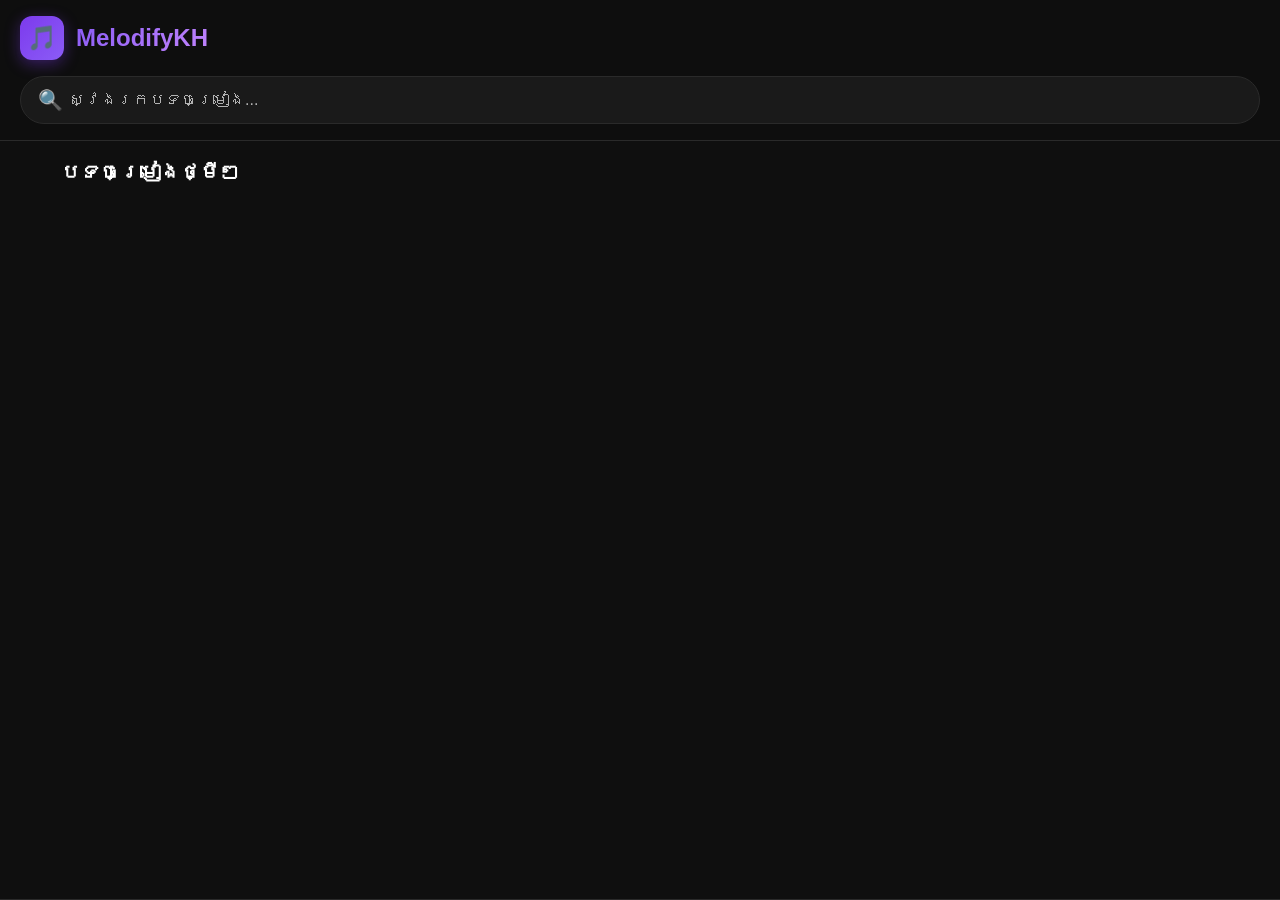
==== index.html @ 1cdd6523 "Add files via upload" ====
<!DOCTYPE html>
<html lang="km">
<head>
    <meta charset="UTF-8">
    <meta name="viewport" content="width=device-width, initial-scale=1.0">
    <title>MelodifyKH - តន្ត្រីខ្មែរ</title>
    <style>
        :root {
            --bg-primary: #0f0f0f;
            --bg-secondary: #1a1a1a;
            --bg-card: #1e1e1e;
            --bg-card-hover: #252525;
            --text-primary: #ffffff;
            --text-secondary: #b3b3b3;
            --accent: #7c3aed;
            --accent-hover: #6d28d9;
            --accent-light: #8b5cf6;
            --player-bg: #0a0a0a;
            --border: #2a2a2a;
            --shadow: 0 4px 20px rgba(0, 0, 0, 0.5);
            --blur: blur(10px);
        }

        * {
            margin: 0;
            padding: 0;
            box-sizing: border-box;
        }

        body {
            font-family: -apple-system, BlinkMacSystemFont, 'Segoe UI', Roboto, 'Helvetica Neue', Arial, sans-serif;
            background-color: var(--bg-primary);
            color: var(--text-primary);
            min-height: 100vh;
            padding-bottom: 100px;
            -webkit-tap-highlight-color: transparent;
            user-select: none;
        }

        /* Scrollbar */
        ::-webkit-scrollbar {
            width: 8px;
        }
        ::-webkit-scrollbar-track {
            background: var(--bg-primary);
        }
        ::-webkit-scrollbar-thumb {
            background: var(--border);
            border-radius: 4px;
        }

        /* Header */
        .header {
            position: sticky;
            top: 0;
            z-index: 100;
            background: rgba(15, 15, 15, 0.85);
            backdrop-filter: var(--blur);
            -webkit-backdrop-filter: var(--blur);
            padding: 16px 20px;
            border-bottom: 1px solid var(--border);
        }

        .logo-container {
            display: flex;
            align-items: center;
            gap: 12px;
            margin-bottom: 16px;
        }

        .logo-icon {
            width: 44px;
            height: 44px;
            background: linear-gradient(135deg, var(--accent), var(--accent-light));
            border-radius: 12px;
            display: flex;
            align-items: center;
            justify-content: center;
            font-size: 24px;
            box-shadow: 0 4px 15px rgba(124, 58, 237, 0.4);
            animation: logoPulse 3s ease-in-out infinite;
        }

        @keyframes logoPulse {
            0%, 100% { box-shadow: 0 4px 15px rgba(124, 58, 237, 0.4); }
            50% { box-shadow: 0 4px 25px rgba(124, 58, 237, 0.7); }
        }

        .logo-text {
            font-size: 24px;
            font-weight: 700;
            background: linear-gradient(135deg, var(--accent-light), #c084fc);
            -webkit-background-clip: text;
            -webkit-text-fill-color: transparent;
            background-clip: text;
        }

        .search-container {
            position: relative;
            width: 100%;
        }

        .search-input {
            width: 100%;
            padding: 14px 20px 14px 48px;
            background: var(--bg-secondary);
            border: 1px solid var(--border);
            border-radius: 50px;
            color: var(--text-primary);
            font-size: 16px;
            outline: none;
            transition: all 0.3s ease;
        }

        .search-input:focus {
            border-color: var(--accent);
            box-shadow: 0 0 0 3px rgba(124, 58, 237, 0.2);
        }

        .search-input::placeholder {
            color: var(--text-secondary);
        }

        .search-icon {
            position: absolute;
            left: 18px;
            top: 50%;
            transform: translateY(-50%);
            font-size: 20px;
            color: var(--text-secondary);
        }

        /* Main Content */
        .main-content {
            padding: 20px;
            max-width: 1200px;
            margin: 0 auto;
        }

        .section-title {
            font-size: 20px;
            font-weight: 600;
            margin-bottom: 16px;
            color: var(--text-primary);
        }

        /* Grid View */
        .song-grid {
            display: grid;
            grid-template-columns: repeat(2, 1fr);
            gap: 16px;
            padding-bottom: 20px;
        }

        @media (min-width: 768px) {
            .song-grid {
                grid-template-columns: repeat(3, 1fr);
                gap: 20px;
            }
        }

        @media (min-width: 1024px) {
            .song-grid {
                grid-template-columns: repeat(4, 1fr);
                gap: 24px;
            }
        }

        /* Song Card */
        .song-card {
            background: var(--bg-card);
            border-radius: 16px;
            padding: 12px;
            cursor: pointer;
            transition: all 0.3s cubic-bezier(0.4, 0, 0.2, 1);
            position: relative;
            overflow: hidden;
            border: 1px solid transparent;
        }

        .song-card:hover {
            background: var(--bg-card-hover);
            transform: translateY(-4px);
            border-color: var(--border);
            box-shadow: var(--shadow);
        }

        .song-card:active {
            transform: scale(0.97);
        }

        .card-cover-container {
            position: relative;
            width: 100%;
            padding-bottom: 100%;
            border-radius: 12px;
            overflow: hidden;
            margin-bottom: 12px;
            background: var(--bg-secondary);
        }

        .card-cover {
            position: absolute;
            top: 0;
            left: 0;
            width: 100%;
            height: 100%;
            object-fit: cover;
            transition: transform 0.4s ease;
            opacity: 0;
            transition: opacity 0.3s ease;
        }

        .card-cover.loaded {
            opacity: 1;
        }

        .card-cover-placeholder {
            position: absolute;
            top: 0;
            left: 0;
            width: 100%;
            height: 100%;
            background: linear-gradient(135deg, var(--bg-secondary), var(--bg-card));
            display: flex;
            align-items: center;
            justify-content: center;
            font-size: 48px;
            color: var(--text-secondary);
        }

        .song-card:hover .card-cover {
            transform: scale(1.05);
        }

        .play-overlay {
            position: absolute;
            bottom: 8px;
            right: 8px;
            width: 40px;
            height: 40px;
            background: var(--accent);
            border-radius: 50%;
            display: flex;
            align-items: center;
            justify-content: center;
            opacity: 0;
            transform: translateY(10px);
            transition: all 0.3s ease;
            box-shadow: 0 4px 15px rgba(124, 58, 237, 0.5);
            z-index: 2;
        }

        .song-card:hover .play-overlay {
            opacity: 1;
            transform: translateY(0);
        }

        .card-info {
            padding: 4px 0;
        }

        .card-title {
            font-size: 14px;
            font-weight: 600;
            color: var(--text-primary);
            white-space: nowrap;
            overflow: hidden;
            text-overflow: ellipsis;
            margin-bottom: 4px;
        }

        .card-artist {
            font-size: 12px;
            color: var(--text-secondary);
            white-space: nowrap;
            overflow: hidden;
            text-overflow: ellipsis;
        }

        /* Playing indicator */
        .song-card.playing {
            border-color: var(--accent) !important;
            box-shadow: 0 0 20px rgba(124, 58, 237, 0.3);
        }

        .song-card.playing .card-cover-container::after {
            content: '';
            position: absolute;
            top: 0;
            left: 0;
            right: 0;
            bottom: 0;
            background: rgba(124, 58, 237, 0.2);
            z-index: 1;
            border-radius: 12px;
        }

        .playing-indicator {
            position: absolute;
            top: 8px;
            right: 8px;
            display: flex;
            gap: 2px;
            align-items: flex-end;
            height: 16px;
            z-index: 2;
        }

        .playing-indicator .bar {
            width: 3px;
            background: var(--accent-light);
            border-radius: 2px;
            animation: soundBars 0.8s ease-in-out infinite;
        }

        .playing-indicator .bar:nth-child(1) { height: 10px; animation-delay: 0s; }
        .playing-indicator .bar:nth-child(2) { height: 16px; animation-delay: 0.2s; }
        .playing-indicator .bar:nth-child(3) { height: 8px; animation-delay: 0.4s; }
        .playing-indicator .bar:nth-child(4) { height: 14px; animation-delay: 0.6s; }

        @keyframes soundBars {
            0%, 100% { transform: scaleY(1); }
            50% { transform: scaleY(0.5); }
        }

        /* Loading */
        .loading-spinner {
            display: flex;
            justify-content: center;
            padding: 40px;
        }

        .spinner {
            width: 40px;
            height: 40px;
            border: 3px solid var(--border);
            border-top-color: var(--accent);
            border-radius: 50%;
            animation: spin 0.8s linear infinite;
        }

        @keyframes spin {
            to { transform: rotate(360deg); }
        }

        .no-results {
            text-align: center;
            padding: 60px 20px;
            color: var(--text-secondary);
            font-size: 16px;
        }

        /* Mini Player */
        .mini-player {
            position: fixed;
            bottom: 0;
            left: 0;
            right: 0;
            background: var(--player-bg);
            border-top: 1px solid var(--border);
            backdrop-filter: var(--blur);
            -webkit-backdrop-filter: var(--blur);
            padding: 12px 16px;
            z-index: 1000;
            transition: transform 0.3s ease;
        }

        .mini-player.hidden {
            transform: translateY(100%);
        }

        .mini-player-content {
            display: flex;
            align-items: center;
            gap: 12px;
            max-width: 1200px;
            margin: 0 auto;
        }

        .mini-cover {
            width: 48px;
            height: 48px;
            border-radius: 8px;
            object-fit: cover;
            flex-shrink: 0;
            background: var(--bg-secondary);
        }

        .mini-info {
            flex: 1;
            min-width: 0;
        }

        .mini-title {
            font-size: 14px;
            font-weight: 600;
            white-space: nowrap;
            overflow: hidden;
            text-overflow: ellipsis;
            color: var(--text-primary);
        }

        .mini-artist {
            font-size: 12px;
            color: var(--text-secondary);
            white-space: nowrap;
            overflow: hidden;
            text-overflow: ellipsis;
        }

        .mini-controls {
            display: flex;
            align-items: center;
            gap: 12px;
        }

        .mini-btn {
            background: none;
            border: none;
            color: var(--text-primary);
            font-size: 20px;
            cursor: pointer;
            padding: 8px;
            border-radius: 50%;
            transition: all 0.2s ease;
            display: flex;
            align-items: center;
            justify-content: center;
            width: 40px;
            height: 40px;
        }

        .mini-btn:hover {
            background: var(--bg-card);
            color: var(--accent-light);
        }

        .mini-btn.play-btn {
            background: var(--accent);
            color: white;
            width: 44px;
            height: 44px;
            font-size: 22px;
        }

        .mini-btn.play-btn:hover {
            background: var(--accent-hover);
            transform: scale(1.05);
        }

        .mini-btn.active {
            color: var(--accent-light);
        }

        .progress-container {
            position: absolute;
            top: -2px;
            left: 0;
            right: 0;
            height: 3px;
            background: var(--border);
            cursor: pointer;
        }

        .progress-bar {
            height: 100%;
            background: var(--accent-light);
            border-radius: 0 2px 2px 0;
            transition: width 0.1s linear;
            position: relative;
        }

        .progress-bar::after {
            content: '';
            position: absolute;
            right: -6px;
            top: -4px;
            width: 12px;
            height: 12px;
            background: var(--accent-light);
            border-radius: 50%;
            opacity: 0;
            transition: opacity 0.2s ease;
        }

        .progress-container:hover .progress-bar::after {
            opacity: 1;
        }

        /* Toast */
        .toast {
            position: fixed;
            top: 20px;
            left: 50%;
            transform: translateX(-50%);
            background: var(--bg-card);
            color: var(--text-primary);
            padding: 12px 24px;
            border-radius: 50px;
            z-index: 2000;
            font-size: 14px;
            border: 1px solid var(--border);
            box-shadow: var(--shadow);
            animation: slideDown 0.3s ease, fadeOut 0.3s ease 2.5s forwards;
        }

        @keyframes slideDown {
            from { transform: translateX(-50%) translateY(-100%); opacity: 0; }
            to { transform: translateX(-50%) translateY(0); opacity: 1; }
        }

        @keyframes fadeOut {
            to { opacity: 0; transform: translateX(-50%) translateY(-20px); }
        }
    </style>
</head>
<body>
    <!-- Header -->
    <header class="header">
        <div class="logo-container">
            <div class="logo-icon">🎵</div>
            <span class="logo-text">MelodifyKH</span>
        </div>
        <div class="search-container">
            <span class="search-icon">🔍</span>
            <input type="text" class="search-input" id="searchInput" placeholder="ស្វែងរកបទចម្រៀង...">
        </div>
    </header>

    <!-- Main Content -->
    <main class="main-content">
        <h2 class="section-title" id="sectionTitle">បទចម្រៀងថ្មីៗ</h2>
        <div class="song-grid" id="songGrid"></div>
        <div class="loading-spinner" id="loadingSpinner" style="display: none;">
            <div class="spinner"></div>
        </div>
        <div class="no-results" id="noResults" style="display: none;">
            រកមិនឃើញបទចម្រៀងទេ
        </div>
    </main>

    <!-- Mini Player -->
    <div class="mini-player hidden" id="miniPlayer">
        <div class="progress-container" id="progressContainer">
            <div class="progress-bar" id="progressBar" style="width: 0%;"></div>
        </div>
        <div class="mini-player-content">
            <img class="mini-cover" id="miniCover" src="" alt="Cover" onerror="this.style.display='none'">
            <div class="mini-info">
                <div class="mini-title" id="miniTitle">ជ្រើសរើសបទ</div>
                <div class="mini-artist" id="miniArtist">-</div>
            </div>
            <div class="mini-controls">
                <button class="mini-btn" id="shuffleBtn" title="Shuffle">🔀</button>
                <button class="mini-btn" id="prevBtn" title="Previous">⏮️</button>
                <button class="mini-btn play-btn" id="playPauseBtn" title="Play/Pause">▶️</button>
                <button class="mini-btn" id="nextBtn" title="Next">⏭️</button>
                <button class="mini-btn" id="repeatBtn" title="Repeat">🔁</button>
            </div>
        </div>
    </div>

    <!-- Audio Element -->
    <audio id="audioPlayer" preload="metadata"></audio>

    <script>
        // ==================== MelodifyKH App ====================
        const API_BASE = 'https://melodify-api-2mag.onrender.com';
        const SONGS_JSON_URL = 'songs.json';
        const SONGS_PER_PAGE = 20;

        // State
        let allSongs = [];
        let filteredSongs = [];
        let displayedSongs = [];
        let currentPage = 0;
        let isLoading = false;
        let hasMore = true;
        let currentSongIndex = -1;
        let isPlaying = false;
        let isShuffled = false;
        let repeatMode = 0; // 0: off, 1: repeat all, 2: repeat one
        let shuffleQueue = [];
        let searchQuery = '';

        // DOM Elements
        const songGrid = document.getElementById('songGrid');
        const loadingSpinner = document.getElementById('loadingSpinner');
        const noResults = document.getElementById('noResults');
        const searchInput = document.getElementById('searchInput');
        const sectionTitle = document.getElementById('sectionTitle');
        const audioPlayer = document.getElementById('audioPlayer');
        const miniPlayer = document.getElementById('miniPlayer');
        const miniCover = document.getElementById('miniCover');
        const miniTitle = document.getElementById('miniTitle');
        const miniArtist = document.getElementById('miniArtist');
        const playPauseBtn = document.getElementById('playPauseBtn');
        const prevBtn = document.getElementById('prevBtn');
        const nextBtn = document.getElementById('nextBtn');
        const shuffleBtn = document.getElementById('shuffleBtn');
        const repeatBtn = document.getElementById('repeatBtn');
        const progressBar = document.getElementById('progressBar');
        const progressContainer = document.getElementById('progressContainer');

        // ==================== Fetch Songs ====================
        async function fetchSongs() {
            try {
                const response = await fetch(SONGS_JSON_URL);
                if (!response.ok) throw new Error('Failed to fetch songs');
                allSongs = await response.json();
                filteredSongs = [...allSongs];
                resetPagination();
                loadMoreSongs();
            } catch (error) {
                console.error('Error fetching songs:', error);
                showToast('មិនអាចទាញទិន្នន័យបានទេ');
            }
        }

        // ==================== Pagination ====================
        function resetPagination() {
            currentPage = 0;
            displayedSongs = [];
            hasMore = true;
            songGrid.innerHTML = '';
        }

        function loadMoreSongs() {
            if (isLoading || !hasMore) return;
            isLoading = true;
            loadingSpinner.style.display = 'flex';

            setTimeout(() => {
                const start = currentPage * SONGS_PER_PAGE;
                const end = start + SONGS_PER_PAGE;
                const newSongs = filteredSongs.slice(start, end);

                if (newSongs.length === 0) {
                    hasMore = false;
                    loadingSpinner.style.display = 'none';
                    isLoading = false;
                    if (displayedSongs.length === 0) {
                        noResults.style.display = 'block';
                    }
                    return;
                }

                displayedSongs = [...displayedSongs, ...newSongs];
                renderSongs(newSongs);
                currentPage++;
                isLoading = false;
                loadingSpinner.style.display = 'none';
                noResults.style.display = 'none';

                if (newSongs.length < SONGS_PER_PAGE) {
                    hasMore = false;
                }
            }, 300);
        }

        // ==================== Render Songs ====================
        function renderSongs(songsToRender) {
            songsToRender.forEach(song => {
                const card = createSongCard(song);
                songGrid.appendChild(card);
            });
            setupLazyLoading();
        }

        function createSongCard(song) {
            const card = document.createElement('div');
            card.className = 'song-card';
            card.setAttribute('data-song-id', song.id);
            card.innerHTML = `
                <div class="card-cover-container">
                    <div class="card-cover-placeholder">🎵</div>
                    <img class="card-cover lazy" 
                         data-src="${song.cover || ''}" 
                         src="[data-uri]" 
                         alt="${song.title}"
                         onerror="this.style.display='none'; this.parentElement.querySelector('.card-cover-placeholder').style.display='flex';">
                    <div class="play-overlay">▶️</div>
                    <div class="playing-indicator" style="display: none;">
                        <div class="bar"></div>
                        <div class="bar"></div>
                        <div class="bar"></div>
                        <div class="bar"></div>
                    </div>
                </div>
                <div class="card-info">
                    <div class="card-title">${song.title || 'គ្មានចំណងជើង'}</div>
                    <div class="card-artist">${song.artist || 'មិនស្គាល់'}</div>
                </div>
            `;

            card.addEventListener('click', () => playSong(song));
            return card;
        }

        // ==================== Lazy Loading ====================
        function setupLazyLoading() {
            const lazyImages = document.querySelectorAll('.lazy');
            const observer = new IntersectionObserver((entries) => {
                entries.forEach(entry => {
                    if (entry.isIntersecting) {
                        const img = entry.target;
                        const src = img.getAttribute('data-src');
                        if (src) {
                            img.src = src;
                            img.onload = () => {
                                img.classList.add('loaded');
                                const placeholder = img.parentElement.querySelector('.card-cover-placeholder');
                                if (placeholder) placeholder.style.display = 'none';
                            };
                            img.onerror = () => {
                                const placeholder = img.parentElement.querySelector('.card-cover-placeholder');
                                if (placeholder) placeholder.style.display = 'flex';
                            };
                        }
                        img.classList.remove('lazy');
                        observer.unobserve(img);
                    }
                });
            }, { rootMargin: '100px' });

            lazyImages.forEach(img => observer.observe(img));
        }

        // ==================== Infinite Scroll ====================
        function setupInfiniteScroll() {
            const observer = new IntersectionObserver((entries) => {
                entries.forEach(entry => {
                    if (entry.isIntersecting && hasMore && !isLoading) {
                        loadMoreSongs();
                    }
                });
            }, { threshold: 0.1 });

            if (loadingSpinner) {
                observer.observe(loadingSpinner);
            }
        }

        // ==================== Play Song ====================
        function playSong(song) {
            const index = displayedSongs.findIndex(s => s.id === song.id);
            if (index !== -1) {
                currentSongIndex = index;
            } else {
                currentSongIndex = displayedSongs.length;
                displayedSongs.push(song);
            }

            loadAndPlaySong(song);
        }

        function loadAndPlaySong(song) {
            audioPlayer.src = `${API_BASE}/song/${song.file_id}`;
            audioPlayer.load();
            audioPlayer.play().then(() => {
                isPlaying = true;
                updatePlayPauseBtn();
                updateMiniPlayer(song);
                updateActiveCard();
                miniPlayer.classList.remove('hidden');
            }).catch(err => {
                console.error('Playback error:', err);
                showToast('មិនអាចចាក់បទនេះបានទេ');
            });
        }

        function updateMiniPlayer(song) {
            miniTitle.textContent = song.title || 'គ្មានចំណងជើង';
            miniArtist.textContent = song.artist || 'មិនស្គាល់';
            if (song.cover) {
                miniCover.src = song.cover;
                miniCover.style.display = 'block';
            } else {
                miniCover.style.display = 'none';
            }
        }

        function updatePlayPauseBtn() {
            playPauseBtn.textContent = isPlaying ? '⏸️' : '▶️';
        }

        function updateActiveCard() {
            document.querySelectorAll('.song-card').forEach(card => card.classList.remove('playing'));
            document.querySelectorAll('.playing-indicator').forEach(ind => ind.style.display = 'none');

            if (currentSongIndex >= 0) {
                const currentSong = displayedSongs[currentSongIndex];
                const activeCard = document.querySelector(`[data-song-id="${currentSong.id}"]`);
                if (activeCard) {
                    activeCard.classList.add('playing');
                    const indicator = activeCard.querySelector('.playing-indicator');
                    if (indicator) indicator.style.display = 'flex';
                }
            }
        }

        function togglePlayPause() {
            if (!audioPlayer.src || audioPlayer.src === window.location.href) {
                if (displayedSongs.length > 0) {
                    playSong(displayedSongs[0]);
                }
                return;
            }

            if (isPlaying) {
                audioPlayer.pause();
                isPlaying = false;
            } else {
                audioPlayer.play().then(() => {
                    isPlaying = true;
                }).catch(err => {
                    console.error('Play error:', err);
                });
            }
            updatePlayPauseBtn();
        }

        function playNext() {
            if (displayedSongs.length === 0) return;

            let nextIndex;
            if (isShuffled) {
                if (shuffleQueue.length === 0) {
                    shuffleQueue = [...Array(displayedSongs.length).keys()].filter(i => i !== currentSongIndex);
                    shuffleArray(shuffleQueue);
                }
                nextIndex = shuffleQueue.pop();
                if (nextIndex === undefined) {
                    if (repeatMode >= 1) {
                        shuffleQueue = [...Array(displayedSongs.length).keys()];
                        shuffleArray(shuffleQueue);
                        nextIndex = shuffleQueue.pop();
                    } else {
                        return;
                    }
                }
            } else {
                nextIndex = currentSongIndex + 1;
                if (nextIndex >= displayedSongs.length) {
                    if (repeatMode === 2) {
                        nextIndex = currentSongIndex;
                    } else if (repeatMode === 1) {
                        nextIndex = 0;
                    } else {
                        return;
                    }
                }
            }

            if (nextIndex !== undefined && nextIndex >= 0 && nextIndex < displayedSongs.length) {
                currentSongIndex = nextIndex;
                loadAndPlaySong(displayedSongs[currentSongIndex]);
            }
        }

        function playPrevious() {
            if (displayedSongs.length === 0) return;

            let prevIndex;
            if (isShuffled && shuffleQueue.length > 0) {
                prevIndex = shuffleQueue[shuffleQueue.length - 1];
            } else {
                prevIndex = currentSongIndex - 1;
                if (prevIndex < 0) {
                    if (repeatMode >= 1) {
                        prevIndex = displayedSongs.length - 1;
                    } else {
                        prevIndex = 0;
                    }
                }
            }

            if (prevIndex >= 0 && prevIndex < displayedSongs.length) {
                currentSongIndex = prevIndex;
                loadAndPlaySong(displayedSongs[currentSongIndex]);
            }
        }

        function toggleShuffle() {
            isShuffled = !isShuffled;
            shuffleBtn.classList.toggle('active', isShuffled);
            if (isShuffled) {
                shuffleQueue = [...Array(displayedSongs.length).keys()].filter(i => i !== currentSongIndex);
                shuffleArray(shuffleQueue);
                showToast('🔀 Shuffle ON');
            } else {
                shuffleQueue = [];
                showToast('🔀 Shuffle OFF');
            }
        }

        function toggleRepeat() {
            repeatMode = (repeatMode + 1) % 3;
            repeatBtn.classList.remove('active');
            switch (repeatMode) {
                case 0:
                    repeatBtn.textContent = '🔁';
                    showToast('🔁 Repeat OFF');
                    break;
                case 1:
                    repeatBtn.textContent = '🔁';
                    repeatBtn.classList.add('active');
                    showToast('🔁 Repeat All');
                    break;
                case 2:
                    repeatBtn.textContent = '🔂';
                    repeatBtn.classList.add('active');
                    showToast('🔂 Repeat One');
                    break;
            }
        }

        function shuffleArray(array) {
            for (let i = array.length - 1; i > 0; i--) {
                const j = Math.floor(Math.random() * (i + 1));
                [array[i], array[j]] = [array[j], array[i]];
            }
        }

        // ==================== Search ====================
        searchInput.addEventListener('input', function(e) {
            searchQuery = e.target.value.toLowerCase().trim();

            if (searchQuery === '') {
                filteredSongs = [...allSongs];
                sectionTitle.textContent = 'បទចម្រៀងថ្មីៗ';
            } else {
                filteredSongs = allSongs.filter(song =>
                    (song.title && song.title.toLowerCase().includes(searchQuery)) ||
                    (song.artist && song.artist.toLowerCase().includes(searchQuery))
                );
                sectionTitle.textContent = `លទ្ធផលស្វែងរក: "${searchQuery}"`;
            }

            resetPagination();
            loadMoreSongs();
        });

        // ==================== Progress Bar ====================
        audioPlayer.addEventListener('timeupdate', () => {
            if (audioPlayer.duration) {
                const progress = (audioPlayer.currentTime / audioPlayer.duration) * 100;
                progressBar.style.width = progress + '%';
            }
        });

        progressContainer.addEventListener('click', (e) => {
            if (!audioPlayer.duration) return;
            const rect = progressContainer.getBoundingClientRect();
            const percent = (e.clientX - rect.left) / rect.width;
            audioPlayer.currentTime = percent * audioPlayer.duration;
        });

        audioPlayer.addEventListener('ended', () => {
            if (repeatMode === 2) {
                audioPlayer.currentTime = 0;
                audioPlayer.play();
            } else {
                playNext();
            }
        });

        audioPlayer.addEventListener('play', () => {
            isPlaying = true;
            updatePlayPauseBtn();
            updateActiveCard();
        });

        audioPlayer.addEventListener('pause', () => {
            isPlaying = false;
            updatePlayPauseBtn();
        });

        // ==================== Button Events ====================
        playPauseBtn.addEventListener('click', togglePlayPause);
        nextBtn.addEventListener('click', playNext);
        prevBtn.addEventListener('click', playPrevious);
        shuffleBtn.addEventListener('click', toggleShuffle);
        repeatBtn.addEventListener('click', toggleRepeat);

        // ==================== Toast ====================
        function showToast(message) {
            const existingToast = document.querySelector('.toast');
            if (existingToast) existingToast.remove();

            const toast = document.createElement('div');
            toast.className = 'toast';
            toast.textContent = message;
            document.body.appendChild(toast);
            setTimeout(() => toast.remove(), 3000);
        }

        // ==================== Keyboard Controls ====================
        document.addEventListener('keydown', (e) => {
            if (e.target.tagName === 'INPUT') return;
            switch (e.code) {
                case 'Space':
                    e.preventDefault();
                    togglePlayPause();
                    break;
                case 'ArrowRight':
                    e.preventDefault();
                    playNext();
                    break;
                case 'ArrowLeft':
                    e.preventDefault();
                    playPrevious();
                    break;
            }
        });

        // ==================== Init ====================
        function init() {
            fetchSongs();
            setupInfiniteScroll();
        }

        init();
        console.log('🎵 MelodifyKH Ready!');
    </script>
</body>
</html>
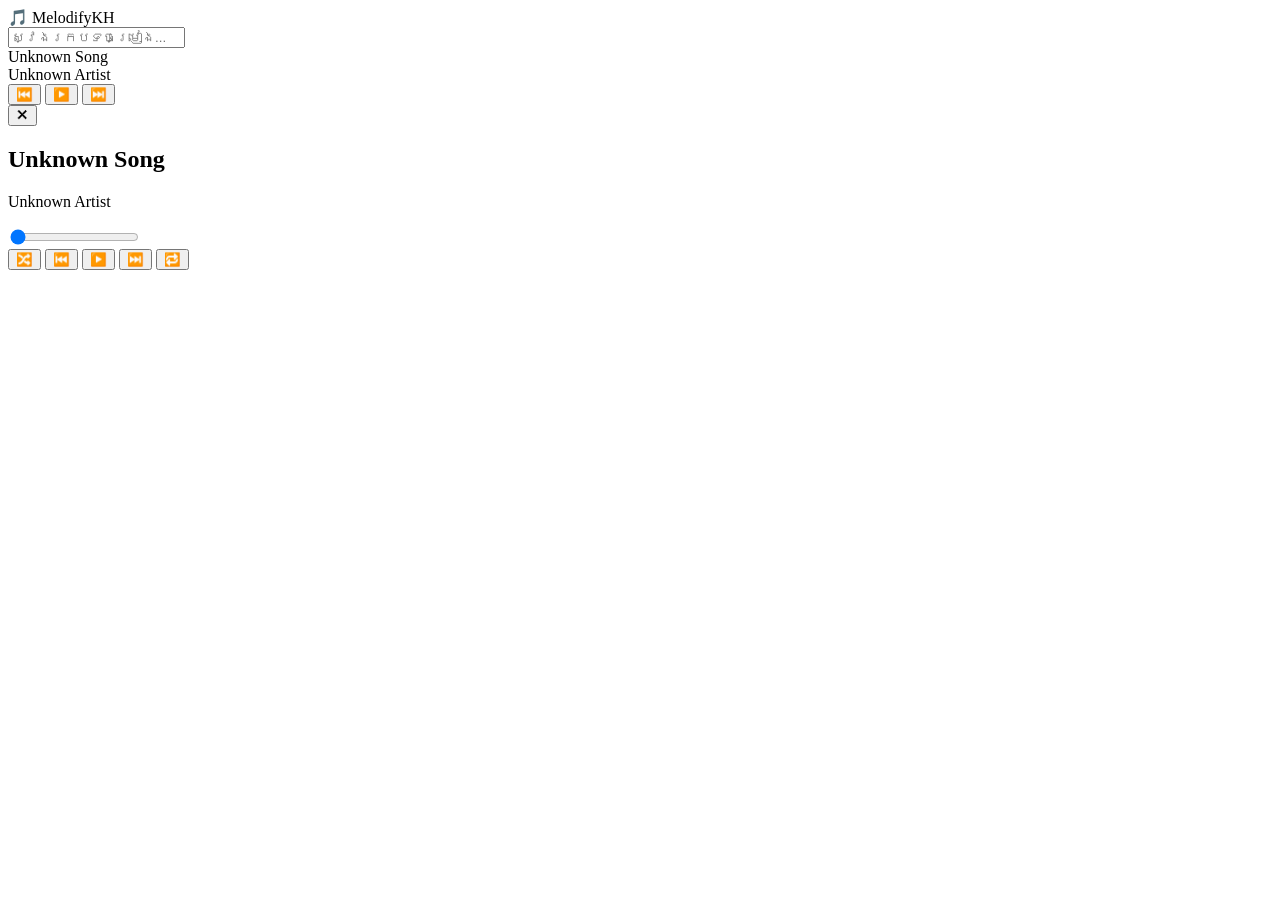
==== commit 398b6910: "Create index.html" ====
--- a/index.html
+++ b/index.html
@@ -1,1028 +1,112 @@
 <!DOCTYPE html>
 <html lang="km">
 <head>
-    <meta charset="UTF-8">
-    <meta name="viewport" content="width=device-width, initial-scale=1.0">
-    <title>MelodifyKH - តន្ត្រីខ្មែរ</title>
-    <style>
-        :root {
-            --bg-primary: #0f0f0f;
-            --bg-secondary: #1a1a1a;
-            --bg-card: #1e1e1e;
-            --bg-card-hover: #252525;
-            --text-primary: #ffffff;
-            --text-secondary: #b3b3b3;
-            --accent: #7c3aed;
-            --accent-hover: #6d28d9;
-            --accent-light: #8b5cf6;
-            --player-bg: #0a0a0a;
-            --border: #2a2a2a;
-            --shadow: 0 4px 20px rgba(0, 0, 0, 0.5);
-            --blur: blur(10px);
-        }
+  <meta charset="UTF-8">
+  <meta name="viewport" content="width=device-width, initial-scale=1.0">
+  <title>MelodifyKH</title>
 
-        * {
-            margin: 0;
-            padding: 0;
-            box-sizing: border-box;
-        }
-
-        body {
-            font-family: -apple-system, BlinkMacSystemFont, 'Segoe UI', Roboto, 'Helvetica Neue', Arial, sans-serif;
-            background-color: var(--bg-primary);
-            color: var(--text-primary);
-            min-height: 100vh;
-            padding-bottom: 100px;
-            -webkit-tap-highlight-color: transparent;
-            user-select: none;
-        }
-
-        /* Scrollbar */
-        ::-webkit-scrollbar {
-            width: 8px;
-        }
-        ::-webkit-scrollbar-track {
-            background: var(--bg-primary);
-        }
-        ::-webkit-scrollbar-thumb {
-            background: var(--border);
-            border-radius: 4px;
-        }
-
-        /* Header */
-        .header {
-            position: sticky;
-            top: 0;
-            z-index: 100;
-            background: rgba(15, 15, 15, 0.85);
-            backdrop-filter: var(--blur);
-            -webkit-backdrop-filter: var(--blur);
-            padding: 16px 20px;
-            border-bottom: 1px solid var(--border);
-        }
-
-        .logo-container {
-            display: flex;
-            align-items: center;
-            gap: 12px;
-            margin-bottom: 16px;
-        }
-
-        .logo-icon {
-            width: 44px;
-            height: 44px;
-            background: linear-gradient(135deg, var(--accent), var(--accent-light));
-            border-radius: 12px;
-            display: flex;
-            align-items: center;
-            justify-content: center;
-            font-size: 24px;
-            box-shadow: 0 4px 15px rgba(124, 58, 237, 0.4);
-            animation: logoPulse 3s ease-in-out infinite;
-        }
-
-        @keyframes logoPulse {
-            0%, 100% { box-shadow: 0 4px 15px rgba(124, 58, 237, 0.4); }
-            50% { box-shadow: 0 4px 25px rgba(124, 58, 237, 0.7); }
-        }
-
-        .logo-text {
-            font-size: 24px;
-            font-weight: 700;
-            background: linear-gradient(135deg, var(--accent-light), #c084fc);
-            -webkit-background-clip: text;
-            -webkit-text-fill-color: transparent;
-            background-clip: text;
-        }
-
-        .search-container {
-            position: relative;
-            width: 100%;
-        }
-
-        .search-input {
-            width: 100%;
-            padding: 14px 20px 14px 48px;
-            background: var(--bg-secondary);
-            border: 1px solid var(--border);
-            border-radius: 50px;
-            color: var(--text-primary);
-            font-size: 16px;
-            outline: none;
-            transition: all 0.3s ease;
-        }
-
-        .search-input:focus {
-            border-color: var(--accent);
-            box-shadow: 0 0 0 3px rgba(124, 58, 237, 0.2);
-        }
-
-        .search-input::placeholder {
-            color: var(--text-secondary);
-        }
-
-        .search-icon {
-            position: absolute;
-            left: 18px;
-            top: 50%;
-            transform: translateY(-50%);
-            font-size: 20px;
-            color: var(--text-secondary);
-        }
-
-        /* Main Content */
-        .main-content {
-            padding: 20px;
-            max-width: 1200px;
-            margin: 0 auto;
-        }
-
-        .section-title {
-            font-size: 20px;
-            font-weight: 600;
-            margin-bottom: 16px;
-            color: var(--text-primary);
-        }
-
-        /* Grid View */
-        .song-grid {
-            display: grid;
-            grid-template-columns: repeat(2, 1fr);
-            gap: 16px;
-            padding-bottom: 20px;
-        }
-
-        @media (min-width: 768px) {
-            .song-grid {
-                grid-template-columns: repeat(3, 1fr);
-                gap: 20px;
-            }
-        }
-
-        @media (min-width: 1024px) {
-            .song-grid {
-                grid-template-columns: repeat(4, 1fr);
-                gap: 24px;
-            }
-        }
-
-        /* Song Card */
-        .song-card {
-            background: var(--bg-card);
-            border-radius: 16px;
-            padding: 12px;
-            cursor: pointer;
-            transition: all 0.3s cubic-bezier(0.4, 0, 0.2, 1);
-            position: relative;
-            overflow: hidden;
-            border: 1px solid transparent;
-        }
-
-        .song-card:hover {
-            background: var(--bg-card-hover);
-            transform: translateY(-4px);
-            border-color: var(--border);
-            box-shadow: var(--shadow);
-        }
-
-        .song-card:active {
-            transform: scale(0.97);
-        }
-
-        .card-cover-container {
-            position: relative;
-            width: 100%;
-            padding-bottom: 100%;
-            border-radius: 12px;
-            overflow: hidden;
-            margin-bottom: 12px;
-            background: var(--bg-secondary);
-        }
-
-        .card-cover {
-            position: absolute;
-            top: 0;
-            left: 0;
-            width: 100%;
-            height: 100%;
-            object-fit: cover;
-            transition: transform 0.4s ease;
-            opacity: 0;
-            transition: opacity 0.3s ease;
-        }
-
-        .card-cover.loaded {
-            opacity: 1;
-        }
-
-        .card-cover-placeholder {
-            position: absolute;
-            top: 0;
-            left: 0;
-            width: 100%;
-            height: 100%;
-            background: linear-gradient(135deg, var(--bg-secondary), var(--bg-card));
-            display: flex;
-            align-items: center;
-            justify-content: center;
-            font-size: 48px;
-            color: var(--text-secondary);
-        }
-
-        .song-card:hover .card-cover {
-            transform: scale(1.05);
-        }
-
-        .play-overlay {
-            position: absolute;
-            bottom: 8px;
-            right: 8px;
-            width: 40px;
-            height: 40px;
-            background: var(--accent);
-            border-radius: 50%;
-            display: flex;
-            align-items: center;
-            justify-content: center;
-            opacity: 0;
-            transform: translateY(10px);
-            transition: all 0.3s ease;
-            box-shadow: 0 4px 15px rgba(124, 58, 237, 0.5);
-            z-index: 2;
-        }
-
-        .song-card:hover .play-overlay {
-            opacity: 1;
-            transform: translateY(0);
-        }
-
-        .card-info {
-            padding: 4px 0;
-        }
-
-        .card-title {
-            font-size: 14px;
-            font-weight: 600;
-            color: var(--text-primary);
-            white-space: nowrap;
-            overflow: hidden;
-            text-overflow: ellipsis;
-            margin-bottom: 4px;
-        }
-
-        .card-artist {
-            font-size: 12px;
-            color: var(--text-secondary);
-            white-space: nowrap;
-            overflow: hidden;
-            text-overflow: ellipsis;
-        }
-
-        /* Playing indicator */
-        .song-card.playing {
-            border-color: var(--accent) !important;
-            box-shadow: 0 0 20px rgba(124, 58, 237, 0.3);
-        }
-
-        .song-card.playing .card-cover-container::after {
-            content: '';
-            position: absolute;
-            top: 0;
-            left: 0;
-            right: 0;
-            bottom: 0;
-            background: rgba(124, 58, 237, 0.2);
-            z-index: 1;
-            border-radius: 12px;
-        }
-
-        .playing-indicator {
-            position: absolute;
-            top: 8px;
-            right: 8px;
-            display: flex;
-            gap: 2px;
-            align-items: flex-end;
-            height: 16px;
-            z-index: 2;
-        }
-
-        .playing-indicator .bar {
-            width: 3px;
-            background: var(--accent-light);
-            border-radius: 2px;
-            animation: soundBars 0.8s ease-in-out infinite;
-        }
-
-        .playing-indicator .bar:nth-child(1) { height: 10px; animation-delay: 0s; }
-        .playing-indicator .bar:nth-child(2) { height: 16px; animation-delay: 0.2s; }
-        .playing-indicator .bar:nth-child(3) { height: 8px; animation-delay: 0.4s; }
-        .playing-indicator .bar:nth-child(4) { height: 14px; animation-delay: 0.6s; }
-
-        @keyframes soundBars {
-            0%, 100% { transform: scaleY(1); }
-            50% { transform: scaleY(0.5); }
-        }
-
-        /* Loading */
-        .loading-spinner {
-            display: flex;
-            justify-content: center;
-            padding: 40px;
-        }
-
-        .spinner {
-            width: 40px;
-            height: 40px;
-            border: 3px solid var(--border);
-            border-top-color: var(--accent);
-            border-radius: 50%;
-            animation: spin 0.8s linear infinite;
-        }
-
-        @keyframes spin {
-            to { transform: rotate(360deg); }
-        }
-
-        .no-results {
-            text-align: center;
-            padding: 60px 20px;
-            color: var(--text-secondary);
-            font-size: 16px;
-        }
-
-        /* Mini Player */
-        .mini-player {
-            position: fixed;
-            bottom: 0;
-            left: 0;
-            right: 0;
-            background: var(--player-bg);
-            border-top: 1px solid var(--border);
-            backdrop-filter: var(--blur);
-            -webkit-backdrop-filter: var(--blur);
-            padding: 12px 16px;
-            z-index: 1000;
-            transition: transform 0.3s ease;
-        }
-
-        .mini-player.hidden {
-            transform: translateY(100%);
-        }
-
-        .mini-player-content {
-            display: flex;
-            align-items: center;
-            gap: 12px;
-            max-width: 1200px;
-            margin: 0 auto;
-        }
-
-        .mini-cover {
-            width: 48px;
-            height: 48px;
-            border-radius: 8px;
-            object-fit: cover;
-            flex-shrink: 0;
-            background: var(--bg-secondary);
-        }
-
-        .mini-info {
-            flex: 1;
-            min-width: 0;
-        }
-
-        .mini-title {
-            font-size: 14px;
-            font-weight: 600;
-            white-space: nowrap;
-            overflow: hidden;
-            text-overflow: ellipsis;
-            color: var(--text-primary);
-        }
-
-        .mini-artist {
-            font-size: 12px;
-            color: var(--text-secondary);
-            white-space: nowrap;
-            overflow: hidden;
-            text-overflow: ellipsis;
-        }
-
-        .mini-controls {
-            display: flex;
-            align-items: center;
-            gap: 12px;
-        }
-
-        .mini-btn {
-            background: none;
-            border: none;
-            color: var(--text-primary);
-            font-size: 20px;
-            cursor: pointer;
-            padding: 8px;
-            border-radius: 50%;
-            transition: all 0.2s ease;
-            display: flex;
-            align-items: center;
-            justify-content: center;
-            width: 40px;
-            height: 40px;
-        }
-
-        .mini-btn:hover {
-            background: var(--bg-card);
-            color: var(--accent-light);
-        }
-
-        .mini-btn.play-btn {
-            background: var(--accent);
-            color: white;
-            width: 44px;
-            height: 44px;
-            font-size: 22px;
-        }
-
-        .mini-btn.play-btn:hover {
-            background: var(--accent-hover);
-            transform: scale(1.05);
-        }
-
-        .mini-btn.active {
-            color: var(--accent-light);
-        }
-
-        .progress-container {
-            position: absolute;
-            top: -2px;
-            left: 0;
-            right: 0;
-            height: 3px;
-            background: var(--border);
-            cursor: pointer;
-        }
-
-        .progress-bar {
-            height: 100%;
-            background: var(--accent-light);
-            border-radius: 0 2px 2px 0;
-            transition: width 0.1s linear;
-            position: relative;
-        }
-
-        .progress-bar::after {
-            content: '';
-            position: absolute;
-            right: -6px;
-            top: -4px;
-            width: 12px;
-            height: 12px;
-            background: var(--accent-light);
-            border-radius: 50%;
-            opacity: 0;
-            transition: opacity 0.2s ease;
-        }
-
-        .progress-container:hover .progress-bar::after {
-            opacity: 1;
-        }
-
-        /* Toast */
-        .toast {
-            position: fixed;
-            top: 20px;
-            left: 50%;
-            transform: translateX(-50%);
-            background: var(--bg-card);
-            color: var(--text-primary);
-            padding: 12px 24px;
-            border-radius: 50px;
-            z-index: 2000;
-            font-size: 14px;
-            border: 1px solid var(--border);
-            box-shadow: var(--shadow);
-            animation: slideDown 0.3s ease, fadeOut 0.3s ease 2.5s forwards;
-        }
-
-        @keyframes slideDown {
-            from { transform: translateX(-50%) translateY(-100%); opacity: 0; }
-            to { transform: translateX(-50%) translateY(0); opacity: 1; }
-        }
-
-        @keyframes fadeOut {
-            to { opacity: 0; transform: translateX(-50%) translateY(-20px); }
-        }
-    </style>
+  <link rel="stylesheet" href="style.css">
 </head>
 <body>
-    <!-- Header -->
-    <header class="header">
-        <div class="logo-container">
-            <div class="logo-icon">🎵</div>
-            <span class="logo-text">MelodifyKH</span>
-        </div>
-        <div class="search-container">
-            <span class="search-icon">🔍</span>
-            <input type="text" class="search-input" id="searchInput" placeholder="ស្វែងរកបទចម្រៀង...">
-        </div>
-    </header>
 
-    <!-- Main Content -->
-    <main class="main-content">
-        <h2 class="section-title" id="sectionTitle">បទចម្រៀងថ្មីៗ</h2>
-        <div class="song-grid" id="songGrid"></div>
-        <div class="loading-spinner" id="loadingSpinner" style="display: none;">
-            <div class="spinner"></div>
-        </div>
-        <div class="no-results" id="noResults" style="display: none;">
-            រកមិនឃើញបទចម្រៀងទេ
-        </div>
-    </main>
-
-    <!-- Mini Player -->
-    <div class="mini-player hidden" id="miniPlayer">
-        <div class="progress-container" id="progressContainer">
-            <div class="progress-bar" id="progressBar" style="width: 0%;"></div>
-        </div>
-        <div class="mini-player-content">
-            <img class="mini-cover" id="miniCover" src="" alt="Cover" onerror="this.style.display='none'">
-            <div class="mini-info">
-                <div class="mini-title" id="miniTitle">ជ្រើសរើសបទ</div>
-                <div class="mini-artist" id="miniArtist">-</div>
-            </div>
-            <div class="mini-controls">
-                <button class="mini-btn" id="shuffleBtn" title="Shuffle">🔀</button>
-                <button class="mini-btn" id="prevBtn" title="Previous">⏮️</button>
-                <button class="mini-btn play-btn" id="playPauseBtn" title="Play/Pause">▶️</button>
-                <button class="mini-btn" id="nextBtn" title="Next">⏭️</button>
-                <button class="mini-btn" id="repeatBtn" title="Repeat">🔁</button>
-            </div>
-        </div>
+  <!-- Header -->
+  <header class="header">
+    <div class="logo">
+      🎵 <span>MelodifyKH</span>
     </div>
 
-    <!-- Audio Element -->
-    <audio id="audioPlayer" preload="metadata"></audio>
+    <input
+      type="text"
+      id="searchInput"
+      placeholder="ស្វែងរកបទចម្រៀង..."
+      class="search-box"
+    >
+  </header>
 
-    <script>
-        // ==================== MelodifyKH App ====================
-        const API_BASE = 'https://melodify-api-2mag.onrender.com';
-        const SONGS_JSON_URL = 'songs.json';
-        const SONGS_PER_PAGE = 20;
+  <!-- Song Grid -->
+  <main>
+    <div id="songGrid" class="song-grid"></div>
 
-        // State
-        let allSongs = [];
-        let filteredSongs = [];
-        let displayedSongs = [];
-        let currentPage = 0;
-        let isLoading = false;
-        let hasMore = true;
-        let currentSongIndex = -1;
-        let isPlaying = false;
-        let isShuffled = false;
-        let repeatMode = 0; // 0: off, 1: repeat all, 2: repeat one
-        let shuffleQueue = [];
-        let searchQuery = '';
+    <!-- Pagination -->
+    <div id="pagination" class="pagination"></div>
+  </main>
 
-        // DOM Elements
-        const songGrid = document.getElementById('songGrid');
-        const loadingSpinner = document.getElementById('loadingSpinner');
-        const noResults = document.getElementById('noResults');
-        const searchInput = document.getElementById('searchInput');
-        const sectionTitle = document.getElementById('sectionTitle');
-        const audioPlayer = document.getElementById('audioPlayer');
-        const miniPlayer = document.getElementById('miniPlayer');
-        const miniCover = document.getElementById('miniCover');
-        const miniTitle = document.getElementById('miniTitle');
-        const miniArtist = document.getElementById('miniArtist');
-        const playPauseBtn = document.getElementById('playPauseBtn');
-        const prevBtn = document.getElementById('prevBtn');
-        const nextBtn = document.getElementById('nextBtn');
-        const shuffleBtn = document.getElementById('shuffleBtn');
-        const repeatBtn = document.getElementById('repeatBtn');
-        const progressBar = document.getElementById('progressBar');
-        const progressContainer = document.getElementById('progressContainer');
+  <!-- Mini Player -->
+  <div id="miniPlayer" class="mini-player hidden">
 
-        // ==================== Fetch Songs ====================
-        async function fetchSongs() {
-            try {
-                const response = await fetch(SONGS_JSON_URL);
-                if (!response.ok) throw new Error('Failed to fetch songs');
-                allSongs = await response.json();
-                filteredSongs = [...allSongs];
-                resetPagination();
-                loadMoreSongs();
-            } catch (error) {
-                console.error('Error fetching songs:', error);
-                showToast('មិនអាចទាញទិន្នន័យបានទេ');
-            }
-        }
+    <div class="player-info">
+      <div id="playerCover" class="player-cover"></div>
 
-        // ==================== Pagination ====================
-        function resetPagination() {
-            currentPage = 0;
-            displayedSongs = [];
-            hasMore = true;
-            songGrid.innerHTML = '';
-        }
+      <div class="player-text">
+        <div id="playerTitle">Unknown Song</div>
+        <div id="playerArtist">Unknown Artist</div>
+      </div>
+    </div>
 
-        function loadMoreSongs() {
-            if (isLoading || !hasMore) return;
-            isLoading = true;
-            loadingSpinner.style.display = 'flex';
+    <div class="player-controls">
+      <button onclick="prevSong()">⏮️</button>
+      <button id="playBtn" onclick="togglePlay()">▶️</button>
+      <button onclick="nextSong()">⏭️</button>
+    </div>
 
-            setTimeout(() => {
-                const start = currentPage * SONGS_PER_PAGE;
-                const end = start + SONGS_PER_PAGE;
-                const newSongs = filteredSongs.slice(start, end);
+  </div>
 
-                if (newSongs.length === 0) {
-                    hasMore = false;
-                    loadingSpinner.style.display = 'none';
-                    isLoading = false;
-                    if (displayedSongs.length === 0) {
-                        noResults.style.display = 'block';
-                    }
-                    return;
-                }
+  <!-- Full Player Modal -->
+  <div id="playerModal" class="modal hidden">
 
-                displayedSongs = [...displayedSongs, ...newSongs];
-                renderSongs(newSongs);
-                currentPage++;
-                isLoading = false;
-                loadingSpinner.style.display = 'none';
-                noResults.style.display = 'none';
+    <div class="modal-content">
 
-                if (newSongs.length < SONGS_PER_PAGE) {
-                    hasMore = false;
-                }
-            }, 300);
-        }
+      <button class="close-btn" onclick="closePlayer()">
+        ✕
+      </button>
 
-        // ==================== Render Songs ====================
-        function renderSongs(songsToRender) {
-            songsToRender.forEach(song => {
-                const card = createSongCard(song);
-                songGrid.appendChild(card);
-            });
-            setupLazyLoading();
-        }
+      <div id="modalCover" class="modal-cover"></div>
 
-        function createSongCard(song) {
-            const card = document.createElement('div');
-            card.className = 'song-card';
-            card.setAttribute('data-song-id', song.id);
-            card.innerHTML = `
-                <div class="card-cover-container">
-                    <div class="card-cover-placeholder">🎵</div>
-                    <img class="card-cover lazy" 
-                         data-src="${song.cover || ''}" 
-                         src="[data-uri]" 
-                         alt="${song.title}"
-                         onerror="this.style.display='none'; this.parentElement.querySelector('.card-cover-placeholder').style.display='flex';">
-                    <div class="play-overlay">▶️</div>
-                    <div class="playing-indicator" style="display: none;">
-                        <div class="bar"></div>
-                        <div class="bar"></div>
-                        <div class="bar"></div>
-                        <div class="bar"></div>
-                    </div>
-                </div>
-                <div class="card-info">
-                    <div class="card-title">${song.title || 'គ្មានចំណងជើង'}</div>
-                    <div class="card-artist">${song.artist || 'មិនស្គាល់'}</div>
-                </div>
-            `;
+      <h2 id="modalTitle">
+        Unknown Song
+      </h2>
 
-            card.addEventListener('click', () => playSong(song));
-            return card;
-        }
+      <p id="modalArtist">
+        Unknown Artist
+      </p>
 
-        // ==================== Lazy Loading ====================
-        function setupLazyLoading() {
-            const lazyImages = document.querySelectorAll('.lazy');
-            const observer = new IntersectionObserver((entries) => {
-                entries.forEach(entry => {
-                    if (entry.isIntersecting) {
-                        const img = entry.target;
-                        const src = img.getAttribute('data-src');
-                        if (src) {
-                            img.src = src;
-                            img.onload = () => {
-                                img.classList.add('loaded');
-                                const placeholder = img.parentElement.querySelector('.card-cover-placeholder');
-                                if (placeholder) placeholder.style.display = 'none';
-                            };
-                            img.onerror = () => {
-                                const placeholder = img.parentElement.querySelector('.card-cover-placeholder');
-                                if (placeholder) placeholder.style.display = 'flex';
-                            };
-                        }
-                        img.classList.remove('lazy');
-                        observer.unobserve(img);
-                    }
-                });
-            }, { rootMargin: '100px' });
+      <audio id="audio"></audio>
 
-            lazyImages.forEach(img => observer.observe(img));
-        }
+      <input
+        type="range"
+        id="progressBar"
+        value="0"
+      >
 
-        // ==================== Infinite Scroll ====================
-        function setupInfiniteScroll() {
-            const observer = new IntersectionObserver((entries) => {
-                entries.forEach(entry => {
-                    if (entry.isIntersecting && hasMore && !isLoading) {
-                        loadMoreSongs();
-                    }
-                });
-            }, { threshold: 0.1 });
+      <div class="modal-controls">
 
-            if (loadingSpinner) {
-                observer.observe(loadingSpinner);
-            }
-        }
+        <button onclick="toggleShuffle()">
+          🔀
+        </button>
 
-        // ==================== Play Song ====================
-        function playSong(song) {
-            const index = displayedSongs.findIndex(s => s.id === song.id);
-            if (index !== -1) {
-                currentSongIndex = index;
-            } else {
-                currentSongIndex = displayedSongs.length;
-                displayedSongs.push(song);
-            }
+        <button onclick="prevSong()">
+          ⏮️
+        </button>
 
-            loadAndPlaySong(song);
-        }
+        <button onclick="togglePlay()">
+          ▶️
+        </button>
 
-        function loadAndPlaySong(song) {
-            audioPlayer.src = `${API_BASE}/song/${song.file_id}`;
-            audioPlayer.load();
-            audioPlayer.play().then(() => {
-                isPlaying = true;
-                updatePlayPauseBtn();
-                updateMiniPlayer(song);
-                updateActiveCard();
-                miniPlayer.classList.remove('hidden');
-            }).catch(err => {
-                console.error('Playback error:', err);
-                showToast('មិនអាចចាក់បទនេះបានទេ');
-            });
-        }
+        <button onclick="nextSong()">
+          ⏭️
+        </button>
 
-        function updateMiniPlayer(song) {
-            miniTitle.textContent = song.title || 'គ្មានចំណងជើង';
-            miniArtist.textContent = song.artist || 'មិនស្គាល់';
-            if (song.cover) {
-                miniCover.src = song.cover;
-                miniCover.style.display = 'block';
-            } else {
-                miniCover.style.display = 'none';
-            }
-        }
+        <button onclick="toggleRepeat()">
+          🔁
+        </button>
 
-        function updatePlayPauseBtn() {
-            playPauseBtn.textContent = isPlaying ? '⏸️' : '▶️';
-        }
+      </div>
 
-        function updateActiveCard() {
-            document.querySelectorAll('.song-card').forEach(card => card.classList.remove('playing'));
-            document.querySelectorAll('.playing-indicator').forEach(ind => ind.style.display = 'none');
+    </div>
 
-            if (currentSongIndex >= 0) {
-                const currentSong = displayedSongs[currentSongIndex];
-                const activeCard = document.querySelector(`[data-song-id="${currentSong.id}"]`);
-                if (activeCard) {
-                    activeCard.classList.add('playing');
-                    const indicator = activeCard.querySelector('.playing-indicator');
-                    if (indicator) indicator.style.display = 'flex';
-                }
-            }
-        }
+  </div>
 
-        function togglePlayPause() {
-            if (!audioPlayer.src || audioPlayer.src === window.location.href) {
-                if (displayedSongs.length > 0) {
-                    playSong(displayedSongs[0]);
-                }
-                return;
-            }
+  <script src="app.js"></script>
 
-            if (isPlaying) {
-                audioPlayer.pause();
-                isPlaying = false;
-            } else {
-                audioPlayer.play().then(() => {
-                    isPlaying = true;
-                }).catch(err => {
-                    console.error('Play error:', err);
-                });
-            }
-            updatePlayPauseBtn();
-        }
-
-        function playNext() {
-            if (displayedSongs.length === 0) return;
-
-            let nextIndex;
-            if (isShuffled) {
-                if (shuffleQueue.length === 0) {
-                    shuffleQueue = [...Array(displayedSongs.length).keys()].filter(i => i !== currentSongIndex);
-                    shuffleArray(shuffleQueue);
-                }
-                nextIndex = shuffleQueue.pop();
-                if (nextIndex === undefined) {
-                    if (repeatMode >= 1) {
-                        shuffleQueue = [...Array(displayedSongs.length).keys()];
-                        shuffleArray(shuffleQueue);
-                        nextIndex = shuffleQueue.pop();
-                    } else {
-                        return;
-                    }
-                }
-            } else {
-                nextIndex = currentSongIndex + 1;
-                if (nextIndex >= displayedSongs.length) {
-                    if (repeatMode === 2) {
-                        nextIndex = currentSongIndex;
-                    } else if (repeatMode === 1) {
-                        nextIndex = 0;
-                    } else {
-                        return;
-                    }
-                }
-            }
-
-            if (nextIndex !== undefined && nextIndex >= 0 && nextIndex < displayedSongs.length) {
-                currentSongIndex = nextIndex;
-                loadAndPlaySong(displayedSongs[currentSongIndex]);
-            }
-        }
-
-        function playPrevious() {
-            if (displayedSongs.length === 0) return;
-
-            let prevIndex;
-            if (isShuffled && shuffleQueue.length > 0) {
-                prevIndex = shuffleQueue[shuffleQueue.length - 1];
-            } else {
-                prevIndex = currentSongIndex - 1;
-                if (prevIndex < 0) {
-                    if (repeatMode >= 1) {
-                        prevIndex = displayedSongs.length - 1;
-                    } else {
-                        prevIndex = 0;
-                    }
-                }
-            }
-
-            if (prevIndex >= 0 && prevIndex < displayedSongs.length) {
-                currentSongIndex = prevIndex;
-                loadAndPlaySong(displayedSongs[currentSongIndex]);
-            }
-        }
-
-        function toggleShuffle() {
-            isShuffled = !isShuffled;
-            shuffleBtn.classList.toggle('active', isShuffled);
-            if (isShuffled) {
-                shuffleQueue = [...Array(displayedSongs.length).keys()].filter(i => i !== currentSongIndex);
-                shuffleArray(shuffleQueue);
-                showToast('🔀 Shuffle ON');
-            } else {
-                shuffleQueue = [];
-                showToast('🔀 Shuffle OFF');
-            }
-        }
-
-        function toggleRepeat() {
-            repeatMode = (repeatMode + 1) % 3;
-            repeatBtn.classList.remove('active');
-            switch (repeatMode) {
-                case 0:
-                    repeatBtn.textContent = '🔁';
-                    showToast('🔁 Repeat OFF');
-                    break;
-                case 1:
-                    repeatBtn.textContent = '🔁';
-                    repeatBtn.classList.add('active');
-                    showToast('🔁 Repeat All');
-                    break;
-                case 2:
-                    repeatBtn.textContent = '🔂';
-                    repeatBtn.classList.add('active');
-                    showToast('🔂 Repeat One');
-                    break;
-            }
-        }
-
-        function shuffleArray(array) {
-            for (let i = array.length - 1; i > 0; i--) {
-                const j = Math.floor(Math.random() * (i + 1));
-                [array[i], array[j]] = [array[j], array[i]];
-            }
-        }
-
-        // ==================== Search ====================
-        searchInput.addEventListener('input', function(e) {
-            searchQuery = e.target.value.toLowerCase().trim();
-
-            if (searchQuery === '') {
-                filteredSongs = [...allSongs];
-                sectionTitle.textContent = 'បទចម្រៀងថ្មីៗ';
-            } else {
-                filteredSongs = allSongs.filter(song =>
-                    (song.title && song.title.toLowerCase().includes(searchQuery)) ||
-                    (song.artist && song.artist.toLowerCase().includes(searchQuery))
-                );
-                sectionTitle.textContent = `លទ្ធផលស្វែងរក: "${searchQuery}"`;
-            }
-
-            resetPagination();
-            loadMoreSongs();
-        });
-
-        // ==================== Progress Bar ====================
-        audioPlayer.addEventListener('timeupdate', () => {
-            if (audioPlayer.duration) {
-                const progress = (audioPlayer.currentTime / audioPlayer.duration) * 100;
-                progressBar.style.width = progress + '%';
-            }
-        });
-
-        progressContainer.addEventListener('click', (e) => {
-            if (!audioPlayer.duration) return;
-            const rect = progressContainer.getBoundingClientRect();
-            const percent = (e.clientX - rect.left) / rect.width;
-            audioPlayer.currentTime = percent * audioPlayer.duration;
-        });
-
-        audioPlayer.addEventListener('ended', () => {
-            if (repeatMode === 2) {
-                audioPlayer.currentTime = 0;
-                audioPlayer.play();
-            } else {
-                playNext();
-            }
-        });
-
-        audioPlayer.addEventListener('play', () => {
-            isPlaying = true;
-            updatePlayPauseBtn();
-            updateActiveCard();
-        });
-
-        audioPlayer.addEventListener('pause', () => {
-            isPlaying = false;
-            updatePlayPauseBtn();
-        });
-
-        // ==================== Button Events ====================
-        playPauseBtn.addEventListener('click', togglePlayPause);
-        nextBtn.addEventListener('click', playNext);
-        prevBtn.addEventListener('click', playPrevious);
-        shuffleBtn.addEventListener('click', toggleShuffle);
-        repeatBtn.addEventListener('click', toggleRepeat);
-
-        // ==================== Toast ====================
-        function showToast(message) {
-            const existingToast = document.querySelector('.toast');
-            if (existingToast) existingToast.remove();
-
-            const toast = document.createElement('div');
-            toast.className = 'toast';
-            toast.textContent = message;
-            document.body.appendChild(toast);
-            setTimeout(() => toast.remove(), 3000);
-        }
-
-        // ==================== Keyboard Controls ====================
-        document.addEventListener('keydown', (e) => {
-            if (e.target.tagName === 'INPUT') return;
-            switch (e.code) {
-                case 'Space':
-                    e.preventDefault();
-                    togglePlayPause();
-                    break;
-                case 'ArrowRight':
-                    e.preventDefault();
-                    playNext();
-                    break;
-                case 'ArrowLeft':
-                    e.preventDefault();
-                    playPrevious();
-                    break;
-            }
-        });
-
-        // ==================== Init ====================
-        function init() {
-            fetchSongs();
-            setupInfiniteScroll();
-        }
-
-        init();
-        console.log('🎵 MelodifyKH Ready!');
-    </script>
 </body>
-</html>+</html>
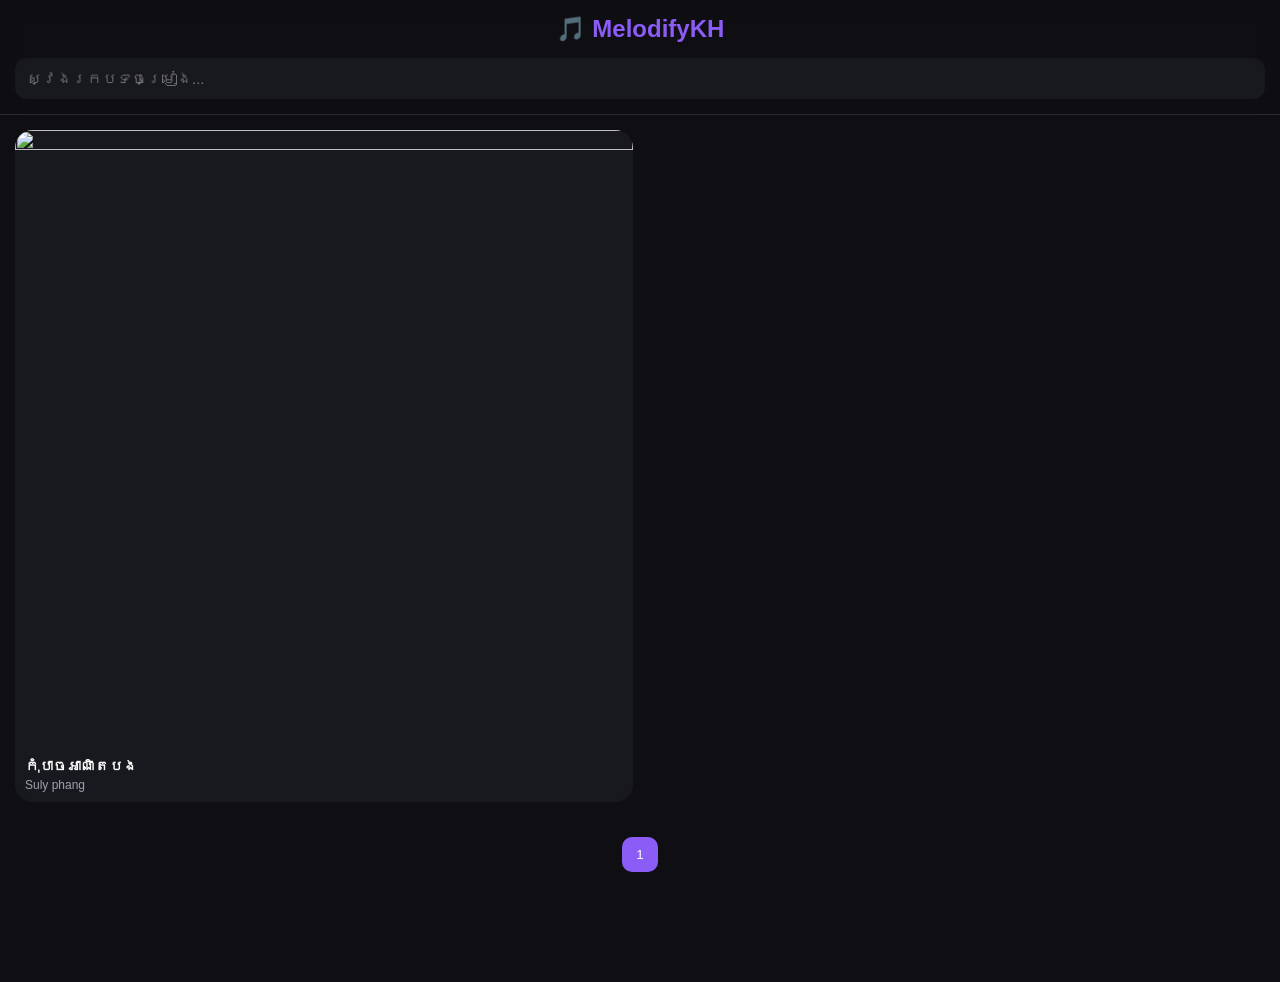
==== commit a726879a: "Update index.html" ====
--- a/index.html
+++ b/index.html
@@ -70,7 +70,7 @@
         Unknown Artist
       </p>
 
-      <audio id="audio"></audio>
+      <audio id="audio" preload="auto"></audio>
 
       <input
         type="range"
--- a/style.css
+++ b/style.css
@@ -0,0 +1,284 @@
+:root{
+  --accent:#8b5cf6;
+  --accent-hover:#7c3aed;
+  --bg:#0f0f13;
+  --card:#18181f;
+  --card-hover:#20202a;
+  --text:#ffffff;
+  --text-secondary:#a1a1aa;
+  --border:#2a2a35;
+}
+
+*{
+  margin:0;
+  padding:0;
+  box-sizing:border-box;
+}
+
+body{
+  background:var(--bg);
+  color:var(--text);
+  font-family:Arial,sans-serif;
+  padding-bottom:90px;
+}
+
+/* Header */
+
+.header{
+  position:sticky;
+  top:0;
+  z-index:100;
+  background:rgba(15,15,19,.95);
+  backdrop-filter:blur(12px);
+  padding:15px;
+  border-bottom:1px solid var(--border);
+}
+
+.logo{
+  font-size:24px;
+  font-weight:bold;
+  text-align:center;
+  margin-bottom:15px;
+}
+
+.logo span{
+  color:var(--accent);
+}
+
+.search-box{
+  width:100%;
+  padding:12px;
+  border:none;
+  outline:none;
+  border-radius:12px;
+  background:var(--card);
+  color:var(--text);
+  font-size:15px;
+}
+
+/* Song Grid */
+
+.song-grid{
+  display:grid;
+  grid-template-columns:repeat(2,1fr);
+  gap:15px;
+  padding:15px;
+}
+
+.song-card{
+  background:var(--card);
+  border-radius:18px;
+  overflow:hidden;
+  cursor:pointer;
+  transition:.25s;
+}
+
+.song-card:hover{
+  transform:translateY(-2px);
+  background:var(--card-hover);
+}
+
+.song-cover{
+  width:100%;
+  aspect-ratio:1/1;
+  object-fit:cover;
+}
+
+.default-cover{
+  width:100%;
+  aspect-ratio:1/1;
+  display:flex;
+  align-items:center;
+  justify-content:center;
+  font-size:48px;
+  background:linear-gradient(
+    135deg,
+    #8b5cf6,
+    #6d28d9
+  );
+}
+
+.song-info{
+  padding:10px;
+}
+
+.song-title{
+  font-size:14px;
+  font-weight:bold;
+  overflow:hidden;
+  white-space:nowrap;
+  text-overflow:ellipsis;
+}
+
+.song-artist{
+  font-size:12px;
+  color:var(--text-secondary);
+  margin-top:4px;
+}
+
+/* Pagination */
+
+.pagination{
+  display:flex;
+  justify-content:center;
+  gap:8px;
+  padding:20px;
+}
+
+.pagination button{
+  border:none;
+  background:var(--card);
+  color:white;
+  padding:10px 14px;
+  border-radius:10px;
+  cursor:pointer;
+}
+
+.pagination button.active{
+  background:var(--accent);
+}
+
+/* Mini Player */
+
+.mini-player{
+  position:fixed;
+  left:0;
+  right:0;
+  bottom:0;
+  background:#14141b;
+  border-top:1px solid var(--border);
+  display:flex;
+  justify-content:space-between;
+  align-items:center;
+  padding:10px;
+  z-index:999;
+}
+
+.hidden{
+  display:none;
+}
+
+.player-info{
+  display:flex;
+  align-items:center;
+  gap:10px;
+}
+
+.player-cover{
+  width:50px;
+  height:50px;
+  border-radius:12px;
+  background:linear-gradient(
+    135deg,
+    #8b5cf6,
+    #6d28d9
+  );
+}
+
+.player-text{
+  max-width:180px;
+}
+
+#playerTitle{
+  font-size:14px;
+  font-weight:bold;
+}
+
+#playerArtist{
+  font-size:12px;
+  color:var(--text-secondary);
+}
+
+.player-controls{
+  display:flex;
+  gap:6px;
+}
+
+.player-controls button{
+  border:none;
+  background:var(--accent);
+  color:white;
+  padding:10px;
+  border-radius:10px;
+  cursor:pointer;
+}
+
+/* Modal */
+
+.modal{
+  position:fixed;
+  inset:0;
+  background:#0f0f13;
+  z-index:2000;
+}
+
+.modal-content{
+  padding:20px;
+}
+
+.close-btn{
+  border:none;
+  background:none;
+  color:white;
+  font-size:24px;
+  float:right;
+}
+
+.modal-cover{
+  width:100%;
+  aspect-ratio:1/1;
+  border-radius:20px;
+  margin-top:40px;
+  margin-bottom:20px;
+  background:linear-gradient(
+    135deg,
+    #8b5cf6,
+    #6d28d9
+  );
+}
+
+#modalTitle{
+  text-align:center;
+}
+
+#modalArtist{
+  text-align:center;
+  color:var(--text-secondary);
+  margin-top:8px;
+}
+
+#progressBar{
+  width:100%;
+  margin-top:25px;
+}
+
+.modal-controls{
+  margin-top:25px;
+  display:flex;
+  justify-content:center;
+  gap:12px;
+}
+
+.modal-controls button{
+  border:none;
+  background:var(--accent);
+  color:white;
+  padding:12px;
+  border-radius:12px;
+  cursor:pointer;
+}
+
+/* Mobile */
+
+@media(max-width:480px){
+
+  .song-grid{
+    gap:12px;
+    padding:12px;
+  }
+
+  .song-title{
+    font-size:13px;
+  }
+
+}
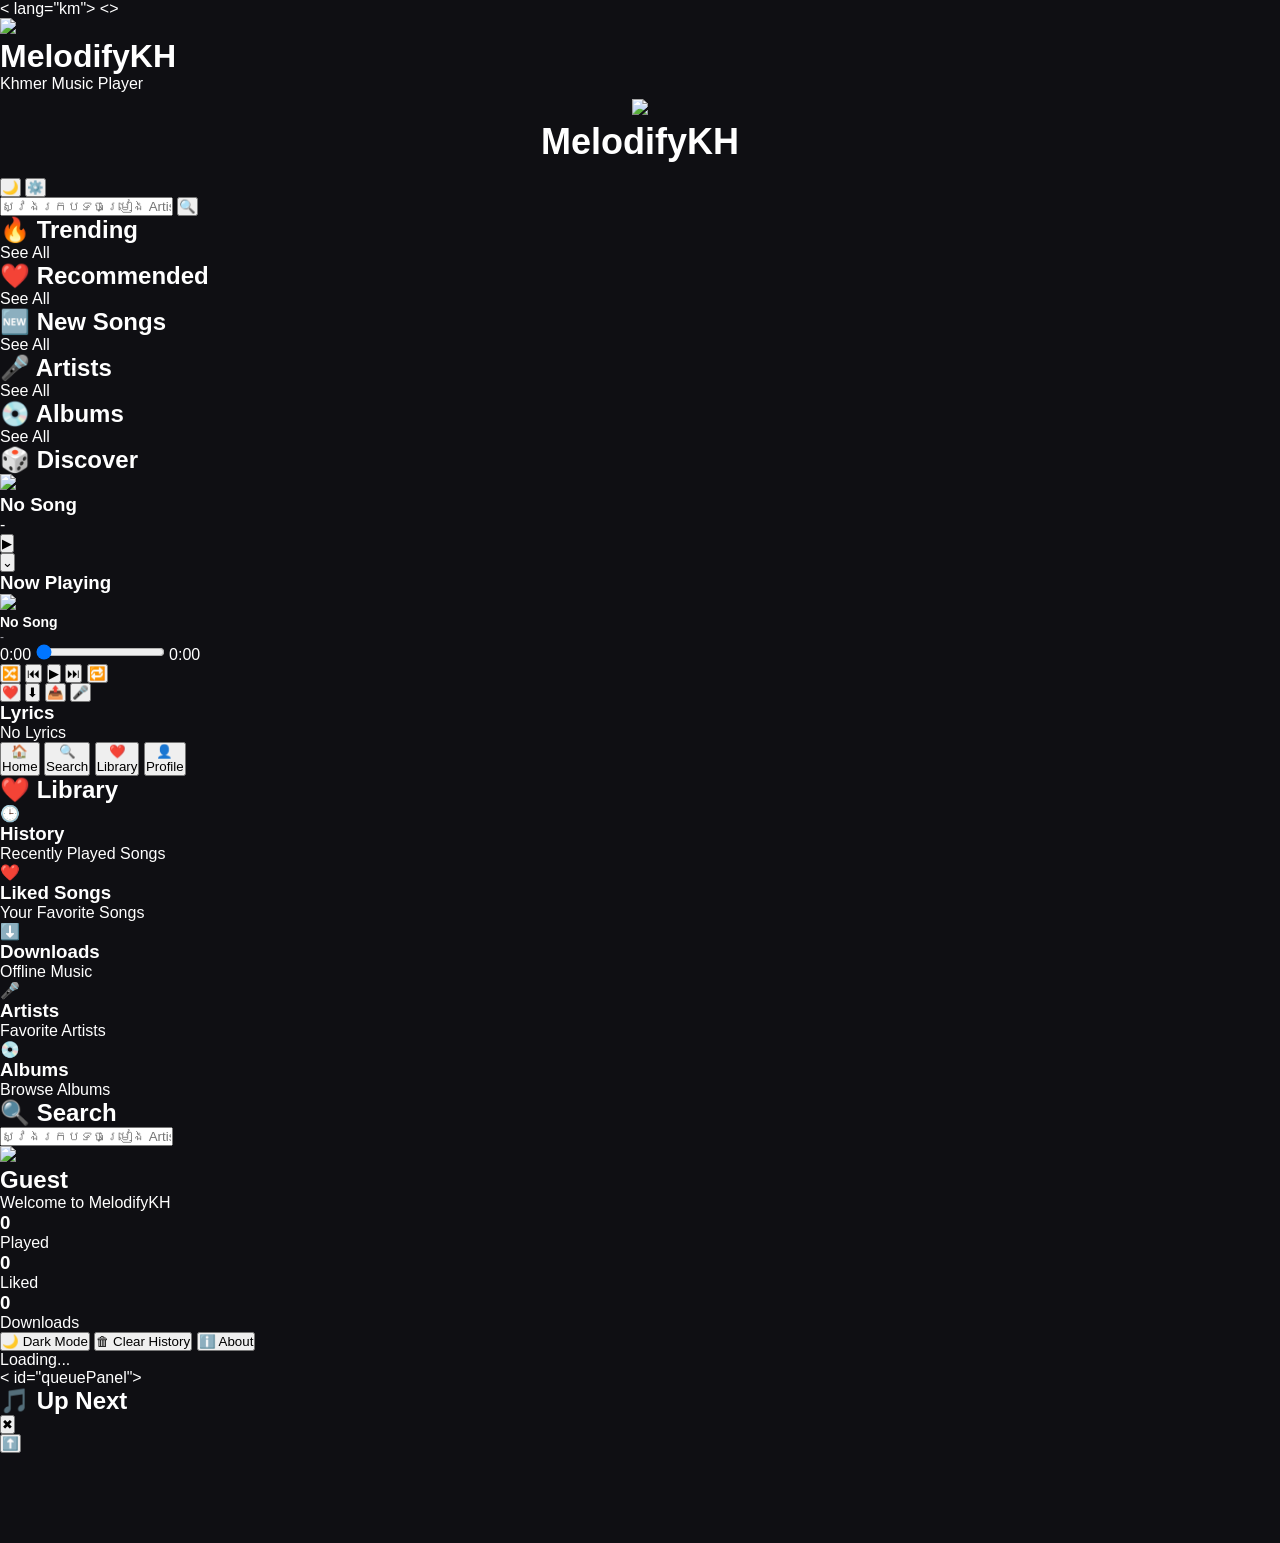
==== commit ff6d920f: "Update index.html" ====
--- a/index.html
+++ b/index.html
@@ -1,112 +1,1021 @@
 <!DOCTYPE html>
-<html lang="km">
+< lang="km">
 <head>
-  <meta charset="UTF-8">
-  <meta name="viewport" content="width=device-width, initial-scale=1.0">
-  <title>MelodifyKH</title>
-
-  <link rel="stylesheet" href="style.css">
+<meta charset="UTF-8">
+<meta name="viewport" content="width=device-width, initial-scale=1.0">
+<title>MelodifyKH</title>
+
+<link rel="preconnect" href="https://fonts.googleapis.com">
+<link href="https://fonts.googleapis.com/css2?family=Inter:wght@400;500;600;700;800&display=swap" rel="stylesheet">
+
+<link rel="stylesheet" href="style.css">
+
+<link rel="manifest" href="manifest.json">
+
+<meta name="theme-color" content="#7c3aed">
+
 </head>
-<body>
-
-  <!-- Header -->
-  <header class="header">
-    <div class="logo">
-      🎵 <span>MelodifyKH</span>
+
+<>
+
+<!-- Splash -->
+
+<div id="splash">
+
+    <div class="logoBox">
+
+        <img src="assets/logo.png">
+
+        <h1>MelodifyKH</h1>
+
+        <p>Khmer Music Player</p>
+
     </div>
 
-    <input
-      type="text"
-      id="searchInput"
-      placeholder="ស្វែងរកបទចម្រៀង..."
-      class="search-box"
-    >
-  </header>
-
-  <!-- Song Grid -->
-  <main>
-    <div id="songGrid" class="song-grid"></div>
-
-    <!-- Pagination -->
-    <div id="pagination" class="pagination"></div>
-  </main>
-
-  <!-- Mini Player -->
-  <div id="miniPlayer" class="mini-player hidden">
-
-    <div class="player-info">
-      <div id="playerCover" class="player-cover"></div>
-
-      <div class="player-text">
-        <div id="playerTitle">Unknown Song</div>
-        <div id="playerArtist">Unknown Artist</div>
-      </div>
+</div>
+
+<!-- Background Blur -->
+
+<div id="backgroundBlur"></div>
+
+<!-- Header -->
+
+<header>
+
+<div class="logo">
+
+<img src="assets/logo.png">
+
+<h2>MelodifyKH</h2>
+
+</div>
+
+<div class="headerRight">
+
+<button id="themeBtn">
+
+🌙
+
+</button>
+
+<button id="settingBtn">
+
+⚙️
+
+</button>
+
+</div>
+
+</header>
+
+<!-- Search -->
+
+<section class="searchSection">
+
+<div class="searchBox">
+
+<input
+
+type="text"
+
+id="searchInput"
+
+placeholder="ស្វែងរកបទចម្រៀង Artist Album..."
+
+>
+
+<button>
+
+🔍
+
+</button>
+
+</div>
+
+</section>
+
+<!-- Home -->
+
+<main>
+
+<!-- Trending -->
+
+<section>
+
+<div class="titleRow">
+
+<h2>
+
+🔥 Trending
+
+</h2>
+
+<a>
+
+See All
+
+</a>
+
+</div>
+
+<div
+
+id="trendingSongs"
+
+class="horizontalList"
+
+>
+
+</div>
+
+</section>
+
+<!-- Recommended -->
+
+<section>
+
+<div class="titleRow">
+
+<h2>
+
+❤️ Recommended
+
+</h2>
+
+<a>
+
+See All
+
+</a>
+
+</div>
+
+<div
+
+id="recommendedSongs"
+
+class="horizontalList"
+
+>
+
+</div>
+
+</section>
+
+<!-- New -->
+
+<section>
+
+<div class="titleRow">
+
+<h2>
+
+🆕 New Songs
+
+</h2>
+
+<a>
+
+See All
+
+</a>
+
+</div>
+
+<div
+
+id="newSongs"
+
+class="horizontalList"
+
+>
+
+</div>
+
+</section>
+
+<!-- Artists -->
+
+<section>
+
+<div class="titleRow">
+
+<h2>
+
+🎤 Artists
+
+</h2>
+
+<a>
+
+See All
+
+</a>
+
+</div>
+
+<div
+
+id="artistList"
+
+class="artistGrid"
+
+>
+
+</div>
+
+</section>
+
+<!-- Albums -->
+
+<section>
+
+<div class="titleRow">
+
+<h2>
+
+💿 Albums
+
+</h2>
+
+<a>
+
+See All
+
+</a>
+
+</div>
+
+<div
+
+id="albumList"
+
+class="albumGrid"
+
+>
+
+</div>
+
+</section>
+
+<!-- Discover -->
+
+<section>
+
+<div class="titleRow">
+
+<h2>
+
+🎲 Discover
+
+</h2>
+
+</div>
+
+<div
+
+id="discoverSongs"
+
+class="songGrid"
+
+>
+
+</div>
+
+</section>
+
+</main>
+
+<!-- Mini Player -->
+
+<div id="miniPlayer">
+
+<img
+
+id="miniCover"
+
+src="assets/default.png"
+
+>
+
+<div class="miniInfo">
+
+<h3 id="miniTitle">
+
+No Song
+
+</h3>
+
+<p id="miniArtist">
+
+-
+
+</p>
+
+</div>
+
+<div class="miniButtons">
+
+<button id="miniPlay">
+
+▶
+
+</button>
+
+</div>
+
+</div>
+
+<!-- Full Player -->
+
+<div id="playerPage">
+
+<div class="playerHeader">
+
+<button id="closePlayer">
+
+⌄
+
+</button>
+
+<h3>
+
+Now Playing
+
+</h3>
+
+<div></div>
+
+</div>
+
+<div class="coverArea">
+
+<div class="coverDisc">
+
+<img
+
+id="playerCover"
+
+src="assets/default.png"
+
+>
+
+</div>
+
+</div>
+
+<h2 id="playerTitle">
+
+No Song
+
+</h2>
+
+<p id="playerArtist">
+
+-
+
+</p>
+
+<div class="progressArea">
+
+<span id="currentTime">
+
+0:00
+
+</span>
+
+<input
+
+type="range"
+
+id="seekBar"
+
+value="0"
+
+>
+
+<span id="duration">
+
+0:00
+
+</span>
+
+</div>
+
+<div class="controlButtons">
+
+<button id="shuffleBtn">
+
+🔀
+
+</button>
+
+<button id="prevBtn">
+
+⏮
+
+</button>
+
+<button id="playBtn">
+
+▶
+
+</button>
+
+<button id="nextBtn">
+
+⏭
+
+</button>
+
+<button id="repeatBtn">
+
+🔁
+
+</button>
+
+</div>
+
+<div class="actionButtons">
+
+<button>
+
+❤️
+
+</button>
+
+<button>
+
+⬇
+
+</button>
+
+<button>
+
+📤
+
+</button>
+
+<button>
+
+🎤
+
+</button>
+
+</div>
+
+<div id="lyricsBox">
+
+<h3>
+
+Lyrics
+
+</h3>
+
+<div id="lyrics">
+
+No Lyrics
+
+</div>
+
+</div>
+
+</div>
+
+<!-- Bottom Navigation -->
+
+<nav>
+
+<button class="active">
+
+🏠
+
+<p>
+
+Home
+
+</p>
+
+</button>
+
+<button>
+
+🔍
+
+<p>
+
+Search
+
+</p>
+
+</button>
+
+<button>
+
+❤️
+
+<p>
+
+Library
+
+</p>
+
+</button>
+
+<button>
+
+👤
+
+<p>
+
+Profile
+
+</p>
+
+</button>
+
+</nav>
+
+<audio id="audio"></audio>
+
+<script src="app.js"></script>
+<!-- ===================== LIBRARY PAGE ===================== -->
+
+<section id="libraryPage" class="page">
+
+<div class="pageHeader">
+
+<h2>❤️ Library</h2>
+
+</div>
+
+<div class="libraryMenu">
+
+<div class="libraryCard" id="historyCard">
+
+<span>🕒</span>
+
+<h3>History</h3>
+
+<p>Recently Played Songs</p>
+
+</div>
+
+<div class="
+  libraryCard" id="likedCard">
+
+<span>❤️</span>
+
+<h3>Liked Songs</h3>
+
+<p>Your Favorite Songs</p>
+
+</div>
+
+<div class="libraryCard" id="downloadCard">
+
+<span>⬇️</span>
+
+<h3>Downloads</h3>
+
+<p>Offline Music</p>
+
+</div>
+
+<div class="libraryCard" id="artistCard">
+
+<span>🎤</span>
+
+<h3>Artists</h3>
+
+<p>Favorite Artists</p>
+
+</div>
+
+<div class="libraryCard" id="albumCard">
+
+<span>💿</span>
+
+<h3>Albums</h3>
+
+<p>Browse Albums</p>
+
+</div>
+
+</div>
+
+<div id="librarySongs" class="songGrid"></div>
+
+</section>
+
+<!-- ===================== SEARCH PAGE ===================== -->
+
+<section id="searchPage" class="page">
+
+<div class="pageHeader">
+
+<h2>🔍 Search</h2>
+
+</div>
+
+<div class="searchContainer">
+
+<input
+type="text"
+id="globalSearch"
+placeholder="ស្វែងរកបទចម្រៀង Artist Album..."
+autocomplete="off">
+
+</div>
+
+<div id="searchSuggestion"></div>
+
+<div id="searchResult" class="songGrid"></div>
+
+</section>
+
+<!-- ===================== PROFILE PAGE ===================== -->
+
+<section id="profilePage" class="page">
+
+<div class="profileTop">
+
+<img
+src="assets/default-avatar.png"
+id="profileAvatar">
+
+<h2>Guest</h2>
+
+<p>Welcome to MelodifyKH</p>
+
+</div>
+
+<div class="profileStats">
+
+<div>
+
+<h3 id="totalPlayed">
+
+0
+
+</h3>
+
+<p>Played</p>
+
+</div>
+
+<div>
+
+<h3 id="likedCount">
+
+0
+
+</h3>
+
+<p>Liked</p>
+
+</div>
+
+<div>
+
+<h3 id="downloadCount">
+
+0
+
+</h3>
+
+<p>Downloads</p>
+
+</div>
+
+</div>
+
+<div class="profileMenu">
+
+<button id="themeButton">
+
+🌙 Dark Mode
+
+</button>
+
+<button id="clearHistory">
+
+🗑 Clear History
+
+</button>
+
+<button id="aboutButton">
+
+ℹ️ About
+
+</button>
+
+</div>
+
+</section>
+
+<!-- ===================== TOAST ===================== -->
+
+<div id="toast"></div>
+
+<!-- ===================== LOADING ===================== -->
+
+<div id="loading">
+
+<div class="loader"></div>
+
+<p>Loading...</p>
+
+</div>
+
+<!-- ===================== QUEUE ===================== -->
+
+< id="queuePanel">
+
+<div class="queueHeader">
+
+<h2>🎵 Up Next</h2>
+
+<button id="closeQueue">
+
+✖
+
+</button>
+
+</div>
+
+<div id="queueSongs"></div>
+
+</div>
+  <!-- ================= SETTINGS ================= -->
+
+<div id="settingsModal" class="modal hidden">
+
+    <div class="modal-content">
+
+        <div class="modal-header">
+            <h2>⚙️ Settings</h2>
+            <button id="closeSettings">✕</button>
+        </div>
+
+        <div class="setting-item">
+            <span>🌙 Dark Mode</span>
+            <label class="switch">
+                <input type="checkbox" id="darkSwitch">
+                <span class="slider"></span>
+            </label>
+        </div>
+
+        <div class="setting-item">
+            <span>🔔 Notification</span>
+            <label class="switch">
+                <input type="checkbox" id="notificationSwitch">
+                <span class="slider"></span>
+            </label>
+        </div>
+
+        <div class="setting-item">
+            <span>🎵 Auto Play</span>
+            <label class="switch">
+                <input type="checkbox" id="autoplaySwitch">
+                <span class="slider"></span>
+            </label>
+        </div>
+
+        <div class="setting-item">
+            <span>📥 High Quality</span>
+            <label class="switch">
+                <input type="checkbox" id="hqSwitch">
+                <span class="slider"></span>
+            </label>
+        </div>
+
     </div>
 
-    <div class="player-controls">
-      <button onclick="prevSong()">⏮️</button>
-      <button id="playBtn" onclick="togglePlay()">▶️</button>
-      <button onclick="nextSong()">⏭️</button>
+</div>
+
+<!-- ================= SHARE MODAL ================= -->
+
+<div id="shareModal" class="modal hidden">
+
+    <div class="modal-content">
+
+        <div class="modal-header">
+
+            <h2>📤 Share Song</h2>
+
+            <button id="closeShare">
+                ✕
+            </button>
+
+        </div>
+
+        <button id="copyLinkBtn">
+            🔗 Copy Link
+        </button>
+
+        <button id="telegramBtn">
+            📨 Telegram
+        </button>
+
+        <button id="facebookBtn">
+            📘 Facebook
+        </button>
+
     </div>
 
-  </div>
-
-  <!-- Full Player Modal -->
-  <div id="playerModal" class="modal hidden">
+</div>
+
+<!-- ================= ABOUT ================= -->
+
+<div id="aboutModal" class="modal hidden">
 
     <div class="modal-content">
 
-      <button class="close-btn" onclick="closePlayer()">
-        ✕
-      </button>
-
-      <div id="modalCover" class="modal-cover"></div>
-
-      <h2 id="modalTitle">
-        Unknown Song
-      </h2>
-
-      <p id="modalArtist">
-        Unknown Artist
-      </p>
-
-      <audio id="audio" preload="auto"></audio>
-
-      <input
-        type="range"
-        id="progressBar"
-        value="0"
-      >
-
-      <div class="modal-controls">
-
-        <button onclick="toggleShuffle()">
-          🔀
-        </button>
-
-        <button onclick="prevSong()">
-          ⏮️
-        </button>
-
-        <button onclick="togglePlay()">
-          ▶️
-        </button>
-
-        <button onclick="nextSong()">
-          ⏭️
-        </button>
-
-        <button onclick="toggleRepeat()">
-          🔁
-        </button>
-
-      </div>
+        <img src="assets/logo.png" class="aboutLogo">
+
+        <h2>MelodifyKH</h2>
+
+        <p>
+            Khme
+          r Music Streaming Platform
+        </p>
+
+        <p>
+            Version 3.0
+        </p>
+
+        <p>
+            Made with ❤️ in Cambodia
+        </p>
 
     </div>
 
-  </div>
-
-  <script src="app.js"></script>
+</div>
+
+<!-- ================= SCROLL TO TOP ================= -->
+
+<button id="scrollTopBtn">
+
+⬆️
+
+</button>
+
+  <!-- ================= INSTALL APP ================= -->
+
+<div id="installPrompt" class="glass-card hidden">
+
+    <div class="install-left">
+
+        <img
+            src="assets/logo.png"
+            alt="MelodifyKH"
+            class="install-logo">
+
+        <div>
+
+            <h3>Install MelodifyKH</h3>
+
+            <p>ដំឡើងជា App លើទូរស័ព្ទ</p>
+
+        </div>
+
+    </div>
+
+    <button id="installBtn">
+        Install
+    </button>
+
+</div>
+
+<!-- ================= SLEEP TIMER ================= -->
+
+<div id="sleepModal" class="modal hidden">
+
+    <div class="modal-content">
+
+        <div class="modal-header">
+
+            <h2>😴 Sleep Timer</h2>
+
+            <button id="closeSleep">
+                ✕
+            </button>
+
+        </div>
+
+        <div class="sleep-list">
+
+            <button data-time="5">
+                5 Minutes
+            </button>
+
+            <button data-time="10">
+                10 Minutes
+            </button>
+
+            <button data-time="15">
+                15 Minutes
+            </button>
+
+            <button data-time="30">
+                30 Minutes
+            </button>
+
+            <button data-time="60">
+                1 Hour
+            </button>
+
+            <button data-time="0">
+                Cancel
+            </button>
+
+        </div>
+
+    </div>
+
+</div>
+
+<!-- ================= EQUALIZER ================= -->
+
+<div id="equalizer">
+
+    <span></span>
+
+    <span></span>
+
+    <span></span>
+
+    <span></span>
+
+    <span></span>
+
+</div>
+
+<!-- ================= OFFLINE ================= -->
+
+<div id="offlineBanner" class="hidden">
+
+📡 Offline Mode
+
+</div>
+
+<!-- ================= ONLINE ================= -->
+
+<div id="onlineBanner" class="hidden">
+
+✅ Back Online
+
+</div>
+
+<!-- ================= CONTEXT MENU ================= -->
+
+<div id="songMenu" class="hidden">
+
+    <button id="playNext">
+
+        ▶️ Play Next
+
+    </button>
+
+    <button id="addQueue">
+
+        🎵 Add to Queue
+
+    </button>
+
+    <button id="likeSong">
+
+        ❤️ Like
+
+    </button>
+
+    <button id="downloadSong">
+
+        ⬇️ Download
+
+    </button>
+
+    <button id="shareSong">
+
+        📤 Share
+
+    </button>
+
+    <button id="songInfo">
+
+        ℹ️ Song Info
+
+    </button>
+
+</div>
+
+<!-- ================= END ================= -->
+
+<audio id="audio"></audio>
+
+<script src="app.js"></script>
 
 </body>
+
 </html>
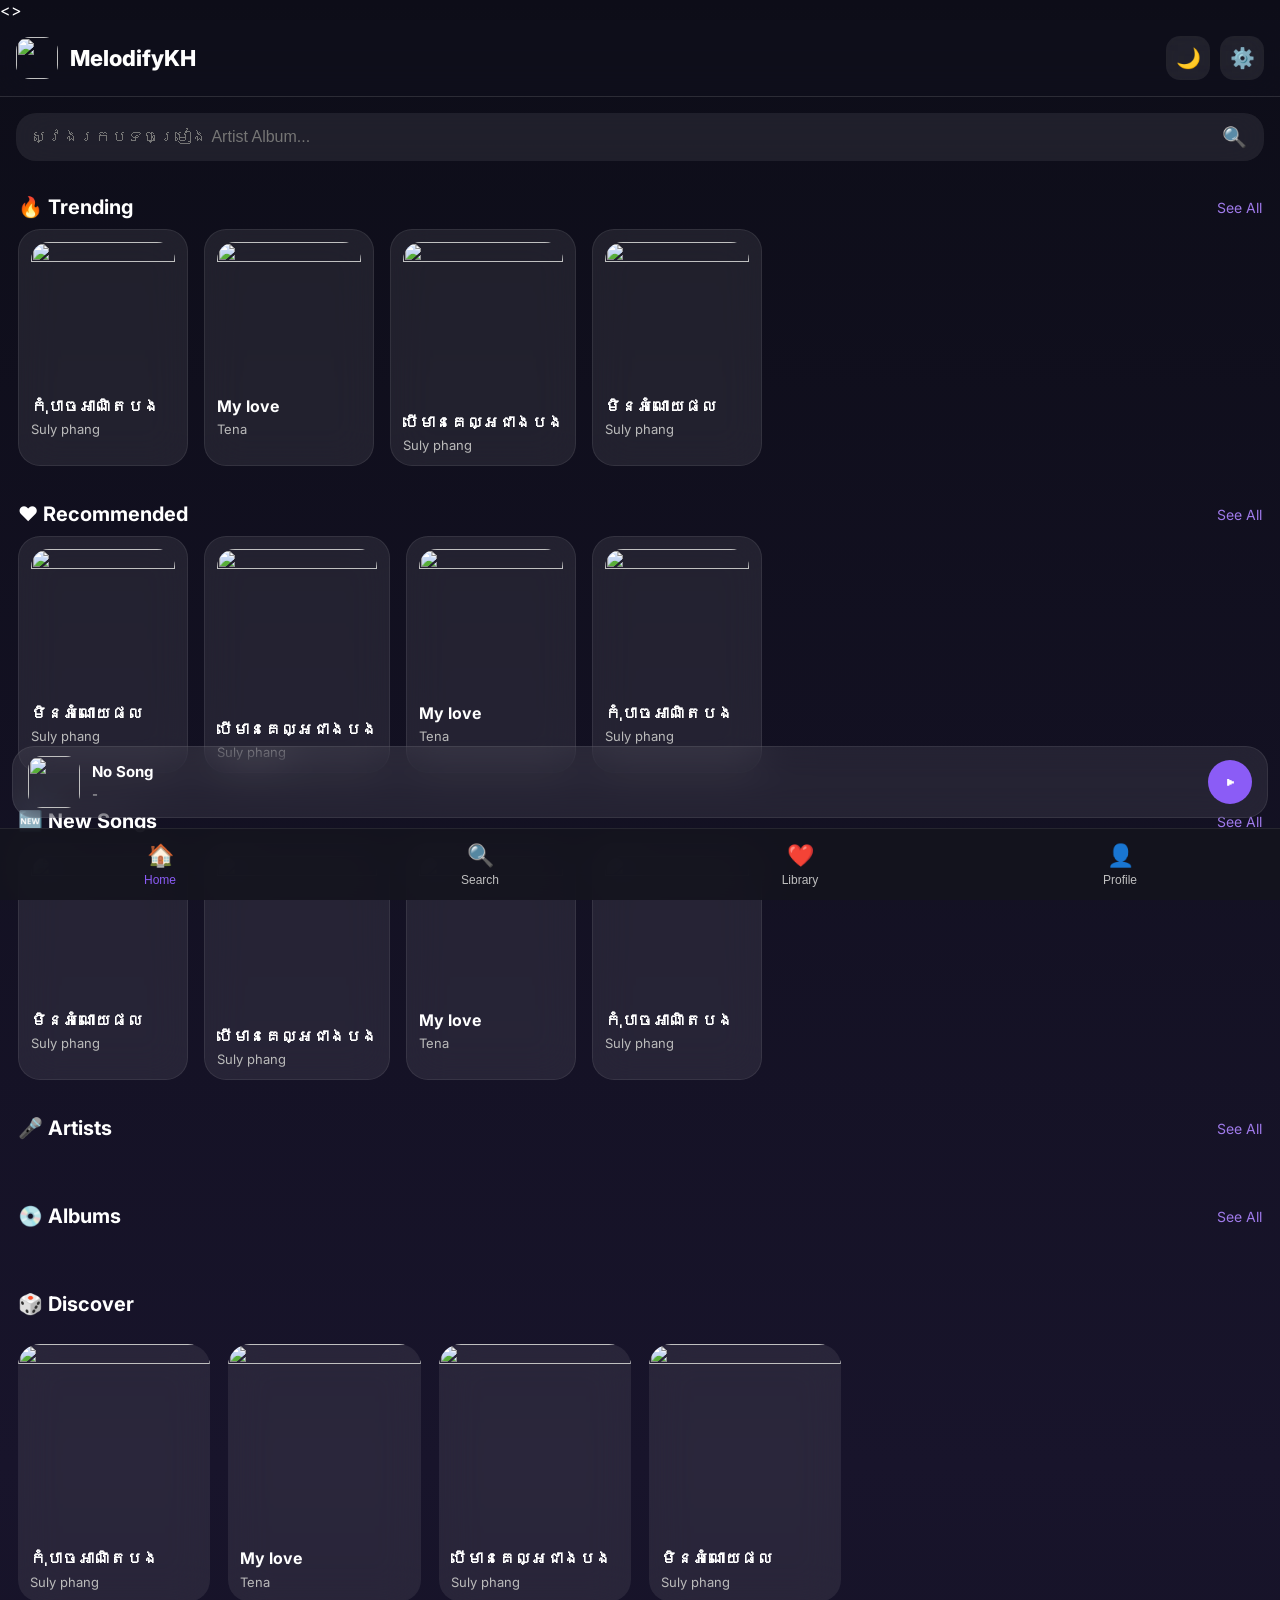
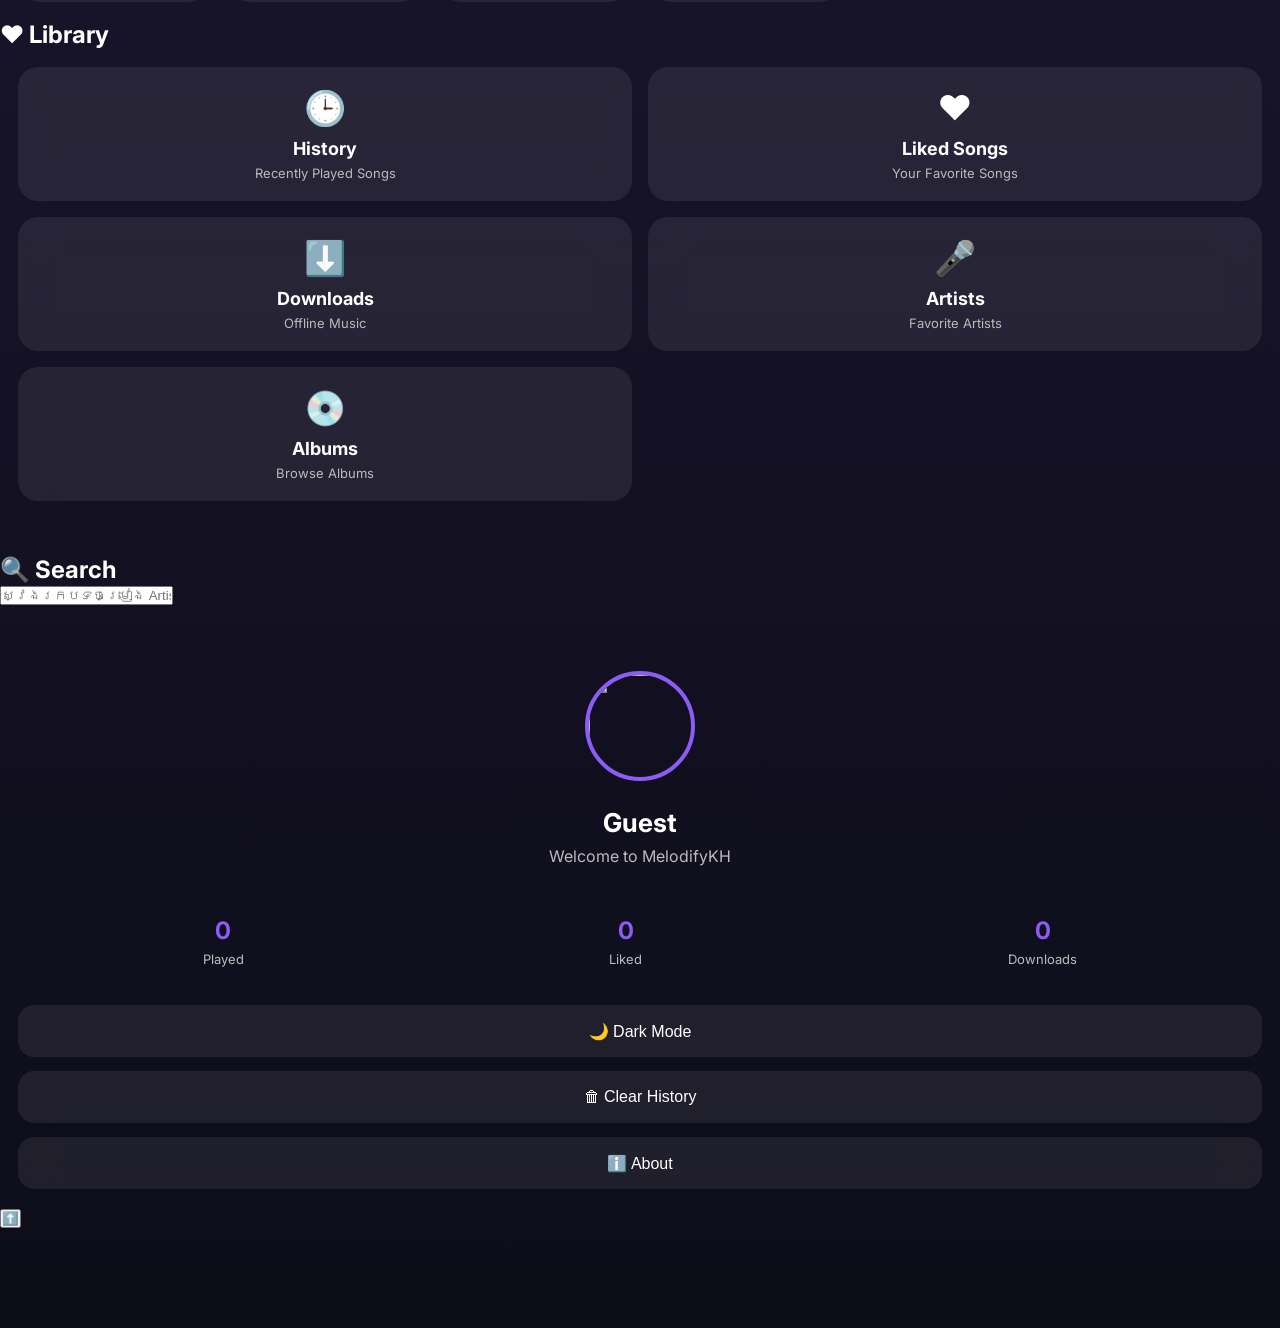
==== commit 37b28f23: "Update index.html" ====
--- a/index.html
+++ b/index.html
@@ -1,5 +1,5 @@
 <!DOCTYPE html>
-< lang="km">
+<html lang="km">
 <head>
 <meta charset="UTF-8">
 <meta name="viewport" content="width=device-width, initial-scale=1.0">
@@ -730,7 +730,7 @@
 
 <!-- ===================== QUEUE ===================== -->
 
-< id="queuePanel">
+<div id="queuePanel">
 
 <div class="queueHeader">
 
--- a/style.css
+++ b/style.css
@@ -1,284 +1,1545 @@
+/* ===========================
+   MelodifyKH V3
+   style.css (Part 1)
+=========================== */
+
 :root{
-  --accent:#8b5cf6;
-  --accent-hover:#7c3aed;
-  --bg:#0f0f13;
-  --card:#18181f;
-  --card-hover:#20202a;
-  --text:#ffffff;
-  --text-secondary:#a1a1aa;
-  --border:#2a2a35;
+
+--primary:#8b5cf6;
+--primary2:#6d28d9;
+
+--bg:#0f0f17;
+--card:rgba(255,255,255,.08);
+
+--text:#ffffff;
+--text2:#cfcfcf;
+
+--border:rgba(255,255,255,.12);
+
+--blur:18px;
+
 }
 
 *{
-  margin:0;
-  padding:0;
-  box-sizing:border-box;
+
+margin:0;
+padding:0;
+box-sizing:border-box;
+
+}
+
+html{
+
+scroll-behavior:smooth;
+
 }
 
 body{
-  background:var(--bg);
-  color:var(--text);
-  font-family:Arial,sans-serif;
-  padding-bottom:90px;
-}
-
-/* Header */
-
-.header{
-  position:sticky;
-  top:0;
-  z-index:100;
-  background:rgba(15,15,19,.95);
-  backdrop-filter:blur(12px);
-  padding:15px;
-  border-bottom:1px solid var(--border);
+
+background:linear-gradient(180deg,#0d0d18,#18142b,#0d0d18);
+
+font-family:Inter,sans-serif;
+
+color:white;
+
+overflow-x:hidden;
+
+padding-bottom:100px;
+
+}
+
+/* ================= Splash ================= */
+
+#splash{
+
+position:fixed;
+
+top:0;
+left:0;
+
+width:100%;
+height:100%;
+
+background:#0b0914;
+
+display:flex;
+
+justify-content:center;
+
+align-items:center;
+
+z-index:99999;
+
+transition:.5s;
+
+}
+
+.logoBox{
+
+text-align:center;
+
+}
+
+.logoBox img{
+
+width:95px;
+
+height:95px;
+
+border-radius:30px;
+
+box-shadow:0 0 35px #8b5cf6;
+
+}
+
+.logoBox h1{
+
+margin-top:15px;
+
+font-size:32px;
+
+font-weight:800;
+
+}
+
+.logoBox p{
+
+opacity:.7;
+
+margin-top:8px;
+
+}
+
+/* ================= Header ================= */
+
+header{
+
+position:sticky;
+
+top:0;
+
+z-index:999;
+
+display:flex;
+
+justify-content:space-between;
+
+align-items:center;
+
+padding:16px;
+
+backdrop-filter:blur(var(--blur));
+
+background:rgba(18,18,30,.55);
+
+border-bottom:1px solid var(--border);
+
 }
 
 .logo{
-  font-size:24px;
-  font-weight:bold;
-  text-align:center;
-  margin-bottom:15px;
-}
-
-.logo span{
-  color:var(--accent);
-}
-
-.search-box{
-  width:100%;
-  padding:12px;
-  border:none;
-  outline:none;
-  border-radius:12px;
-  background:var(--card);
-  color:var(--text);
-  font-size:15px;
-}
-
-/* Song Grid */
-
-.song-grid{
-  display:grid;
-  grid-template-columns:repeat(2,1fr);
-  gap:15px;
-  padding:15px;
-}
-
-.song-card{
-  background:var(--card);
-  border-radius:18px;
-  overflow:hidden;
-  cursor:pointer;
-  transition:.25s;
-}
-
-.song-card:hover{
-  transform:translateY(-2px);
-  background:var(--card-hover);
-}
-
-.song-cover{
-  width:100%;
-  aspect-ratio:1/1;
-  object-fit:cover;
-}
-
-.default-cover{
-  width:100%;
-  aspect-ratio:1/1;
-  display:flex;
-  align-items:center;
-  justify-content:center;
-  font-size:48px;
-  background:linear-gradient(
-    135deg,
-    #8b5cf6,
-    #6d28d9
-  );
-}
-
-.song-info{
-  padding:10px;
-}
-
-.song-title{
-  font-size:14px;
-  font-weight:bold;
-  overflow:hidden;
-  white-space:nowrap;
-  text-overflow:ellipsis;
-}
-
-.song-artist{
-  font-size:12px;
-  color:var(--text-secondary);
-  margin-top:4px;
-}
-
-/* Pagination */
-
-.pagination{
-  display:flex;
-  justify-content:center;
-  gap:8px;
-  padding:20px;
-}
-
-.pagination button{
-  border:none;
-  background:var(--card);
-  color:white;
-  padding:10px 14px;
-  border-radius:10px;
-  cursor:pointer;
-}
-
-.pagination button.active{
-  background:var(--accent);
-}
-
-/* Mini Player */
-
-.mini-player{
-  position:fixed;
-  left:0;
-  right:0;
-  bottom:0;
-  background:#14141b;
-  border-top:1px solid var(--border);
-  display:flex;
-  justify-content:space-between;
-  align-items:center;
-  padding:10px;
-  z-index:999;
+
+display:flex;
+
+align-items:center;
+
+gap:12px;
+
+}
+
+.logo img{
+
+width:42px;
+
+height:42px;
+
+border-radius:14px;
+
+}
+
+.logo h2{
+
+font-size:22px;
+
+font-weight:800;
+
+}
+
+.headerRight{
+
+display:flex;
+
+gap:10px;
+
+}
+
+.headerRight button{
+
+width:44px;
+
+height:44px;
+
+border:none;
+
+border-radius:14px;
+
+background:var(--card);
+
+color:white;
+
+font-size:20px;
+
+backdrop-filter:blur(var(--blur));
+
+}
+
+/* ================= Search ================= */
+
+.searchSection{
+
+padding:16px;
+
+}
+
+.searchBox{
+
+display:flex;
+
+background:rgba(255,255,255,.08);
+
+border-radius:20px;
+
+overflow:hidden;
+
+backdrop-filter:blur(var(--blur));
+
+}
+
+.searchBox input{
+
+flex:1;
+
+border:none;
+
+outline:none;
+
+background:transparent;
+
+color:white;
+
+padding:15px;
+
+font-size:16px;
+
+}
+
+.searchBox button{
+
+width:60px;
+
+border:none;
+
+background:transparent;
+
+font-size:20px;
+
+color:white;
+
+}
+
+/* ================= Title ================= */
+
+.titleRow{
+
+display:flex;
+
+justify-content:space-between;
+
+align-items:center;
+
+padding:18px 18px 10px;
+
+}
+
+.titleRow h2{
+
+font-size:20px;
+
+}
+
+.titleRow a{
+
+color:#9f7aea;
+
+font-size:14px;
+
+}
+
+/* ================= Horizontal ================= */
+
+.horizontalList{
+
+display:flex;
+
+overflow:auto;
+
+gap:16px;
+
+padding:0 18px 18px;
+
+scrollbar-width:none;
+
+}
+
+.horizontalList::-webkit-scrollbar{
+
+display:none;
+
+}
+/* ===========================
+   Cards
+=========================== */
+
+.songCard{
+
+min-width:170px;
+
+background:rgba(255,255,255,.08);
+
+border:1px solid rgba(255,255,255,.08);
+
+border-radius:22px;
+
+padding:12px;
+
+backdrop-filter:blur(20px);
+
+transition:.25s;
+
+cursor:pointer;
+
+}
+
+.songCard:hover{
+
+transform:translateY(-4px);
+
+}
+
+.songCard img{
+
+width:100%;
+
+aspect-ratio:1/1;
+
+object-fit:cover;
+
+border-radius:18px;
+
+}
+
+.songCard h3{
+
+margin-top:10px;
+
+font-size:16px;
+
+white-space:nowrap;
+
+overflow:hidden;
+
+text-overflow:ellipsis;
+
+}
+
+.songCard p{
+
+margin-top:5px;
+
+font-size:13px;
+
+color:#bbbbbb;
+
+white-space:nowrap;
+
+overflow:hidden;
+
+text-overflow:ellipsis;
+
+}
+
+/* ===========================
+   Song Grid
+=========================== */
+
+.songGrid{
+
+display:grid;
+
+grid-template-columns:repeat(auto-fill,minmax(170px,1fr));
+
+gap:18px;
+
+padding:18px;
+
+}
+
+.songItem{
+
+background:rgba(255,255,255,.08);
+
+border-radius:22px;
+
+overflow:hidden;
+
+transition:.25s;
+
+backdrop-filter:blur(20px);
+
+cursor:pointer;
+
+}
+
+.songItem:hover{
+
+transform:scale(1.03);
+
+}
+
+.songItem img{
+
+width:100%;
+
+aspect-ratio:1/1;
+
+object-fit:cover;
+
+}
+
+.songInfo{
+
+padding:12px;
+
+}
+
+.songInfo h3{
+
+font-size:16px;
+
+overflow:hidden;
+
+white-space:nowrap;
+
+text-overflow:ellipsis;
+
+}
+
+.songInfo p{
+
+margin-top:6px;
+
+font-size:13px;
+
+color:#bbbbbb;
+
+overflow:hidden;
+
+white-space:nowrap;
+
+text-overflow:ellipsis;
+
+}
+
+/* ===========================
+   Artist Grid
+=========================== */
+
+.artistGrid{
+
+display:grid;
+
+grid-template-columns:repeat(auto-fill,minmax(90px,1fr));
+
+gap:18px;
+
+padding:18px;
+
+}
+
+.artistCard{
+
+text-align:center;
+
+}
+
+.artistCard img{
+
+width:80px;
+
+height:80px;
+
+border-radius:50%;
+
+object-fit:cover;
+
+border:3px solid #8b5cf6;
+
+}
+
+.artistCard h4{
+
+margin-top:10px;
+
+font-size:14px;
+
+}
+
+/* ===========================
+   Album Grid
+=========================== */
+
+.albumGrid{
+
+display:grid;
+
+grid-template-columns:repeat(auto-fill,minmax(150px,1fr));
+
+gap:18px;
+
+padding:18px;
+
+}
+
+.albumCard{
+
+background:rgba(255,255,255,.08);
+
+border-radius:20px;
+
+padding:12px;
+
+backdrop-filter:blur(20px);
+
+}
+
+.albumCard img{
+
+width:100%;
+
+aspect-ratio:1;
+
+border-radius:16px;
+
+object-fit:cover;
+
+}
+
+.albumCard h3{
+
+margin-top:10px;
+
+font-size:15px;
+
+}
+
+.albumCard p{
+
+font-size:13px;
+
+color:#bbbbbb;
+
+margin-top:5px;
+
+}
+/* ===========================
+   Mini Player
+=========================== */
+
+#miniPlayer{
+
+position:fixed;
+
+left:12px;
+right:12px;
+bottom:82px;
+
+height:72px;
+
+display:flex;
+
+align-items:center;
+
+padding:10px 15px;
+
+border-radius:22px;
+
+background:rgba(255,255,255,.08);
+
+backdrop-filter:blur(20px);
+
+border:1px solid rgba(255,255,255,.08);
+
+z-index:999;
+
+}
+
+#miniCover{
+
+width:52px;
+
+height:52px;
+
+border-radius:14px;
+
+object-fit:cover;
+
+}
+
+.miniInfo{
+
+flex:1;
+
+margin-left:12px;
+
+overflow:hidden;
+
+}
+
+.miniInfo h3{
+
+font-size:15px;
+
+white-space:nowrap;
+
+overflow:hidden;
+
+text-overflow:ellipsis;
+
+}
+
+.miniInfo p{
+
+margin-top:5px;
+
+font-size:13px;
+
+color:#bdbdbd;
+
+white-space:nowrap;
+
+overflow:hidden;
+
+text-overflow:ellipsis;
+
+}
+
+.miniButtons{
+
+display:flex;
+
+gap:10px;
+
+}
+
+.miniButtons button{
+
+width:44px;
+
+height:44px;
+
+border:none;
+
+border-radius:50%;
+
+background:#8b5cf6;
+
+color:white;
+
+font-size:18px;
+
+}
+
+/* ===========================
+   Full Player
+=========================== */
+
+#playerPage{
+
+position:fixed;
+
+top:0;
+left:0;
+
+width:100%;
+height:100%;
+
+background:linear-gradient(180deg,#1b1035,#0d0d18);
+
+display:none;
+
+flex-direction:column;
+
+align-items:center;
+
+padding:20px;
+
+z-index:9999;
+
+}
+
+.playerHeader{
+
+width:100%;
+
+display:flex;
+
+justify-content:space-between;
+
+align-items:center;
+
+}
+
+.playerHeader button{
+
+background:none;
+
+border:none;
+
+color:white;
+
+font-size:28px;
+
+}
+
+.coverArea{
+
+margin-top:35px;
+
+}
+
+.coverDisc{
+
+width:290px;
+
+height:290px;
+
+border-radius:50%;
+
+padding:10px;
+
+background:linear-gradient(45deg,#8b5cf6,#4f46e5);
+
+animation:spin 18s linear infinite;
+
+}
+
+.coverDisc img{
+
+width:100%;
+
+height:100%;
+
+border-radius:50%;
+
+object-fit:cover;
+
+}
+
+@keyframes spin{
+
+from{
+
+transform:rotate(0deg);
+
+}
+
+to{
+
+transform:rotate(360deg);
+
+}
+
+}
+
+#playerTitle{
+
+margin-top:35px;
+
+font-size:28px;
+
+text-align:center;
+
+}
+
+#playerArtist{
+
+margin-top:10px;
+
+font-size:17px;
+
+color:#cfcfcf;
+
+}
+
+.progressArea{
+
+width:100%;
+
+margin-top:30px;
+
+}
+
+.progressArea input{
+
+width:100%;
+
+margin:10px 0;
+
+}
+
+.controlButtons{
+
+display:flex;
+
+justify-content:center;
+
+align-items:center;
+
+gap:18px;
+
+margin-top:28px;
+
+}
+
+.controlButtons button{
+
+border:none;
+
+background:none;
+
+color:white;
+
+font-size:28px;
+
+}
+
+#playBtn{
+
+width:72px;
+
+height:72px;
+
+border-radius:50%;
+
+background:#8b5cf6;
+
+font-size:30px;
+
+}
+
+.actionButtons{
+
+display:flex;
+
+gap:20px;
+
+margin-top:30px;
+
+}
+
+.actionButtons button{
+
+width:52px;
+
+height:52px;
+
+border:none;
+
+border-radius:50%;
+
+background:rgba(255,255,255,.08);
+
+color:white;
+
+font-size:22px;
+
+}
+
+#lyricsBox{
+
+margin-top:35px;
+
+width:100%;
+
+height:180px;
+
+overflow:auto;
+
+padding:20px;
+
+border-radius:20px;
+
+background:rgba(255,255,255,.06);
+
+backdrop-filter:blur(20px);
+
+}
+
+#lyrics{
+
+line-height:2;
+
+font-size:17px;
+
+text-align:center;
+
+color:#ddd;
+
+}
+/* ===========================
+   Bottom Navigation
+=========================== */
+
+nav{
+
+position:fixed;
+
+left:0;
+right:0;
+bottom:0;
+
+height:72px;
+
+display:flex;
+
+justify-content:space-around;
+
+align-items:center;
+
+background:rgba(20,20,30,.92);
+
+backdrop-filter:blur(20px);
+
+border-top:1px solid rgba(255,255,255,.08);
+
+z-index:9999;
+
+}
+
+nav button{
+
+flex:1;
+
+height:100%;
+
+display:flex;
+
+flex-direction:column;
+
+justify-content:center;
+
+align-items:center;
+
+gap:4px;
+
+border:none;
+
+background:none;
+
+color:#bfbfbf;
+
+font-size:22px;
+
+transition:.25s;
+
+}
+
+nav button p{
+
+font-size:12px;
+
+}
+
+nav button.active{
+
+color:#8b5cf6;
+
+}
+
+/* ===========================
+   Library
+=========================== */
+
+.libraryMenu{
+
+display:grid;
+
+grid-template-columns:repeat(2,1fr);
+
+gap:16px;
+
+padding:18px;
+
+}
+
+.libraryCard{
+
+background:rgba(255,255,255,.08);
+
+border-radius:20px;
+
+padding:20px;
+
+backdrop-filter:blur(20px);
+
+text-align:center;
+
+transition:.25s;
+
+}
+
+.libraryCard:hover{
+
+transform:translateY(-5px);
+
+}
+
+.libraryCard span{
+
+font-size:34px;
+
+display:block;
+
+margin-bottom:10px;
+
+}
+
+.libraryCard h3{
+
+font-size:18px;
+
+}
+
+.libraryCard p{
+
+margin-top:6px;
+
+font-size:13px;
+
+color:#bbbbbb;
+
+}
+
+/* ===========================
+   Profile
+=========================== */
+
+.profileTop{
+
+text-align:center;
+
+padding:30px 20px;
+
+}
+
+#profileAvatar{
+
+width:110px;
+
+height:110px;
+
+border-radius:50%;
+
+border:4px solid #8b5cf6;
+
+object-fit:cover;
+
+}
+
+.profileTop h2{
+
+margin-top:18px;
+
+font-size:26px;
+
+}
+
+.profileTop p{
+
+margin-top:8px;
+
+color:#bbbbbb;
+
+}
+
+.profileStats{
+
+display:flex;
+
+justify-content:space-around;
+
+padding:20px;
+
+}
+
+.profileStats div{
+
+text-align:center;
+
+}
+
+.profileStats h3{
+
+font-size:24px;
+
+color:#8b5cf6;
+
+}
+
+.profileStats p{
+
+margin-top:6px;
+
+font-size:13px;
+
+color:#bdbdbd;
+
+}
+
+.profileMenu{
+
+padding:18px;
+
+display:flex;
+
+flex-direction:column;
+
+gap:14px;
+
+}
+
+.profileMenu button{
+
+height:52px;
+
+border:none;
+
+border-radius:16px;
+
+background:rgba(255,255,255,.08);
+
+color:white;
+
+font-size:16px;
+
+backdrop-filter:blur(20px);
+
+}
+
+/* ===========================
+   Toast
+=========================== */
+
+#toast{
+
+position:fixed;
+
+left:50%;
+
+bottom:100px;
+
+transform:translateX(-50%);
+
+background:#8b5cf6;
+
+padding:12px 20px;
+
+border-radius:30px;
+
+color:white;
+
+font-size:14px;
+
+display:none;
+
+z-index:99999;
+
+}
+
+/* ===========================
+   Loading
+=========================== */
+
+#loading{
+
+position:fixed;
+
+top:0;
+left:0;
+
+width:100%;
+height:100%;
+
+display:none;
+
+justify-content:center;
+
+align-items:center;
+
+flex-direction:column;
+
+background:#0f0f17;
+
+z-index:999999;
+
+}
+
+.loader{
+
+width:60px;
+
+height:60px;
+
+border:5px solid rgba(255,255,255,.15);
+
+border-top:5px solid #8b5cf6;
+
+border-radius:50%;
+
+animation:spin .8s linear infinite;
+
+}
+
+#loading p{
+
+margin-top:15px;
+
+font-size:16px;
+
+}
+/* ===========================
+   Queue Panel
+=========================== */
+
+#queuePanel{
+
+position:fixed;
+
+right:-100%;
+
+top:0;
+
+width:100%;
+
+max-width:420px;
+
+height:100%;
+
+background:#12121c;
+
+transition:.35s;
+
+z-index:99999;
+
+overflow:auto;
+
+}
+
+#queuePanel.active{
+
+right:0;
+
+}
+
+.queueHeader{
+
+display:flex;
+
+justify-content:space-between;
+
+align-items:center;
+
+padding:20px;
+
+border-bottom:1px solid rgba(255,255,255,.08);
+
+}
+
+.queueHeader h2{
+
+font-size:22px;
+
+}
+
+.queueHeader button{
+
+border:none;
+
+background:none;
+
+color:white;
+
+font-size:26px;
+
+}
+
+.queueSong{
+
+display:flex;
+
+align-items:center;
+
+gap:15px;
+
+padding:15px 20px;
+
+cursor:pointer;
+
+transition:.25s;
+
+}
+
+.queueSong:hover{
+
+background:rgba(255,255,255,.05);
+
+}
+
+.queueSong img{
+
+width:60px;
+
+height:60px;
+
+border-radius:14px;
+
+object-fit:cover;
+
+}
+
+.queueSongInfo{
+
+flex:1;
+
+overflow:hidden;
+
+}
+
+.queueSongInfo h3{
+
+font-size:16px;
+
+white-space:nowrap;
+
+overflow:hidden;
+
+text-overflow:ellipsis;
+
+}
+
+.queueSongInfo p{
+
+margin-top:6px;
+
+font-size:13px;
+
+color:#bdbdbd;
+
+white-space:nowrap;
+
+overflow:hidden;
+
+text-overflow:ellipsis;
+
+}
+
+/* ===========================
+   Modal
+=========================== */
+
+.modal{
+
+position:fixed;
+
+top:0;
+
+left:0;
+
+width:100%;
+
+height:100%;
+
+background:rgba(0,0,0,.65);
+
+display:flex;
+
+justify-content:center;
+
+align-items:center;
+
+z-index:999999;
+
 }
 
 .hidden{
-  display:none;
-}
-
-.player-info{
-  display:flex;
-  align-items:center;
-  gap:10px;
-}
-
-.player-cover{
-  width:50px;
-  height:50px;
-  border-radius:12px;
-  background:linear-gradient(
-    135deg,
-    #8b5cf6,
-    #6d28d9
-  );
-}
-
-.player-text{
-  max-width:180px;
+
+display:none;
+
+}
+
+.modal-content{
+
+width:92%;
+
+max-width:420px;
+
+background:#171722;
+
+border-radius:24px;
+
+padding:22px;
+
+backdrop-filter:blur(20px);
+
+}
+
+.modal-header{
+
+display:flex;
+
+justify-content:space-between;
+
+align-items:center;
+
+margin-bottom:20px;
+
+}
+
+.modal-header button{
+
+background:none;
+
+border:none;
+
+color:white;
+
+font-size:24px;
+
+}
+
+/* ===========================
+   Settings
+=========================== */
+
+.setting-item{
+
+display:flex;
+
+justify-content:space-between;
+
+align-items:center;
+
+padding:16px 0;
+
+border-bottom:1px solid rgba(255,255,255,.08);
+
+}
+
+.switch{
+
+position:relative;
+
+display:inline-block;
+
+width:52px;
+
+height:28px;
+
+}
+
+.switch input{
+
+display:none;
+
+}
+
+.slider{
+
+position:absolute;
+
+top:0;
+
+left:0;
+
+right:0;
+
+bottom:0;
+
+background:#555;
+
+border-radius:50px;
+
+transition:.3s;
+
+}
+
+.slider:before{
+
+content:"";
+
+position:absolute;
+
+width:22px;
+
+height:22px;
+
+left:3px;
+
+top:3px;
+
+background:white;
+
+border-radius:50%;
+
+transition:.3s;
+
+}
+
+input:checked + .slider{
+
+background:#8b5cf6;
+
+}
+
+input:checked + .slider:before{
+
+transform:translateX(24px);
+
+}
+
+/* ===========================
+   Responsive
+=========================== */
+
+@media(max-width:768px){
+
+.songGrid{
+
+grid-template-columns:repeat(2,1fr);
+
+}
+
+.coverDisc{
+
+width:240px;
+
+height:240px;
+
 }
 
 #playerTitle{
-  font-size:14px;
-  font-weight:bold;
-}
-
-#playerArtist{
-  font-size:12px;
-  color:var(--text-secondary);
-}
-
-.player-controls{
-  display:flex;
-  gap:6px;
-}
-
-.player-controls button{
-  border:none;
-  background:var(--accent);
-  color:white;
-  padding:10px;
-  border-radius:10px;
-  cursor:pointer;
-}
-
-/* Modal */
-
-.modal{
-  position:fixed;
-  inset:0;
-  background:#0f0f13;
-  z-index:2000;
-}
-
-.modal-content{
-  padding:20px;
-}
-
-.close-btn{
-  border:none;
-  background:none;
-  color:white;
-  font-size:24px;
-  float:right;
-}
-
-.modal-cover{
-  width:100%;
-  aspect-ratio:1/1;
-  border-radius:20px;
-  margin-top:40px;
-  margin-bottom:20px;
-  background:linear-gradient(
-    135deg,
-    #8b5cf6,
-    #6d28d9
-  );
-}
-
-#modalTitle{
-  text-align:center;
-}
-
-#modalArtist{
-  text-align:center;
-  color:var(--text-secondary);
-  margin-top:8px;
-}
-
-#progressBar{
-  width:100%;
-  margin-top:25px;
-}
-
-.modal-controls{
-  margin-top:25px;
-  display:flex;
-  justify-content:center;
-  gap:12px;
-}
-
-.modal-controls button{
-  border:none;
-  background:var(--accent);
-  color:white;
-  padding:12px;
-  border-radius:12px;
-  cursor:pointer;
-}
-
-/* Mobile */
-
-@media(max-width:480px){
-
-  .song-grid{
-    gap:12px;
-    padding:12px;
-  }
-
-  .song-title{
-    font-size:13px;
-  }
-
-}
+
+font-size:24px;
+
+}
+
+}
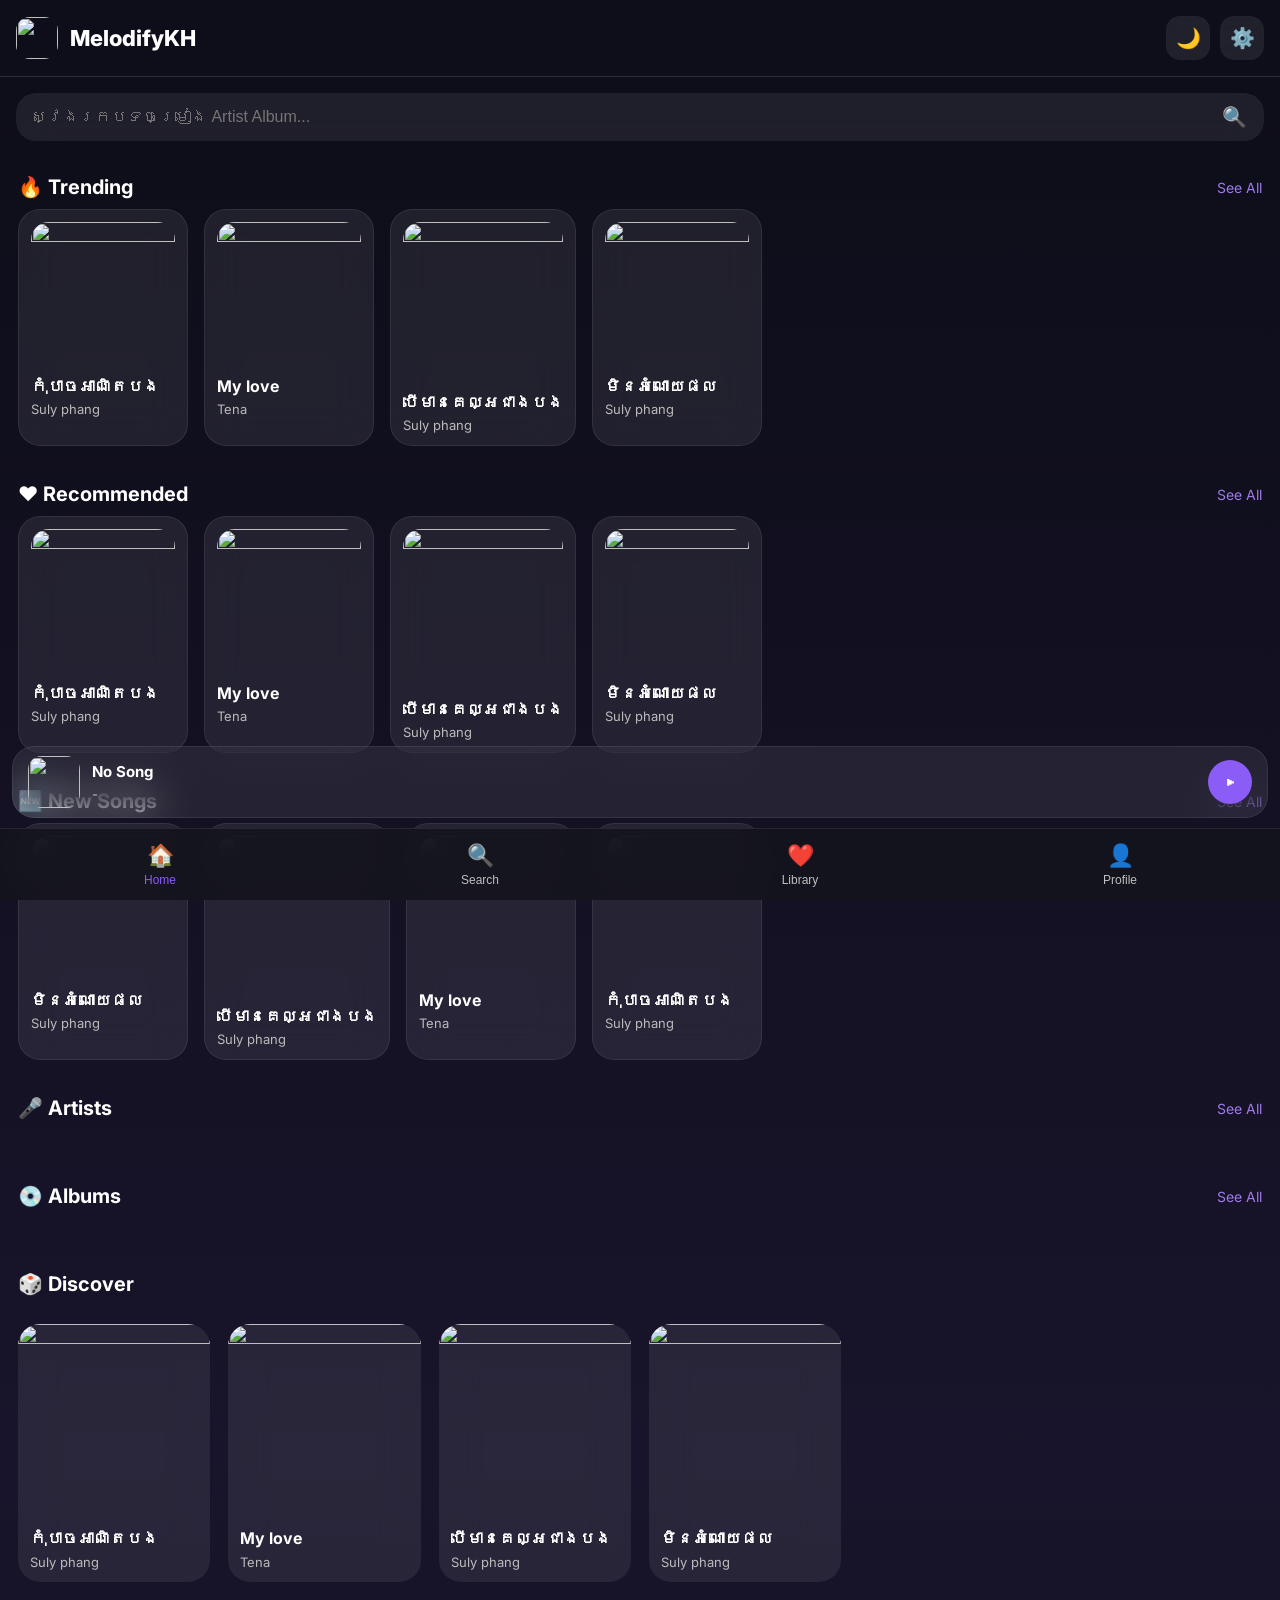
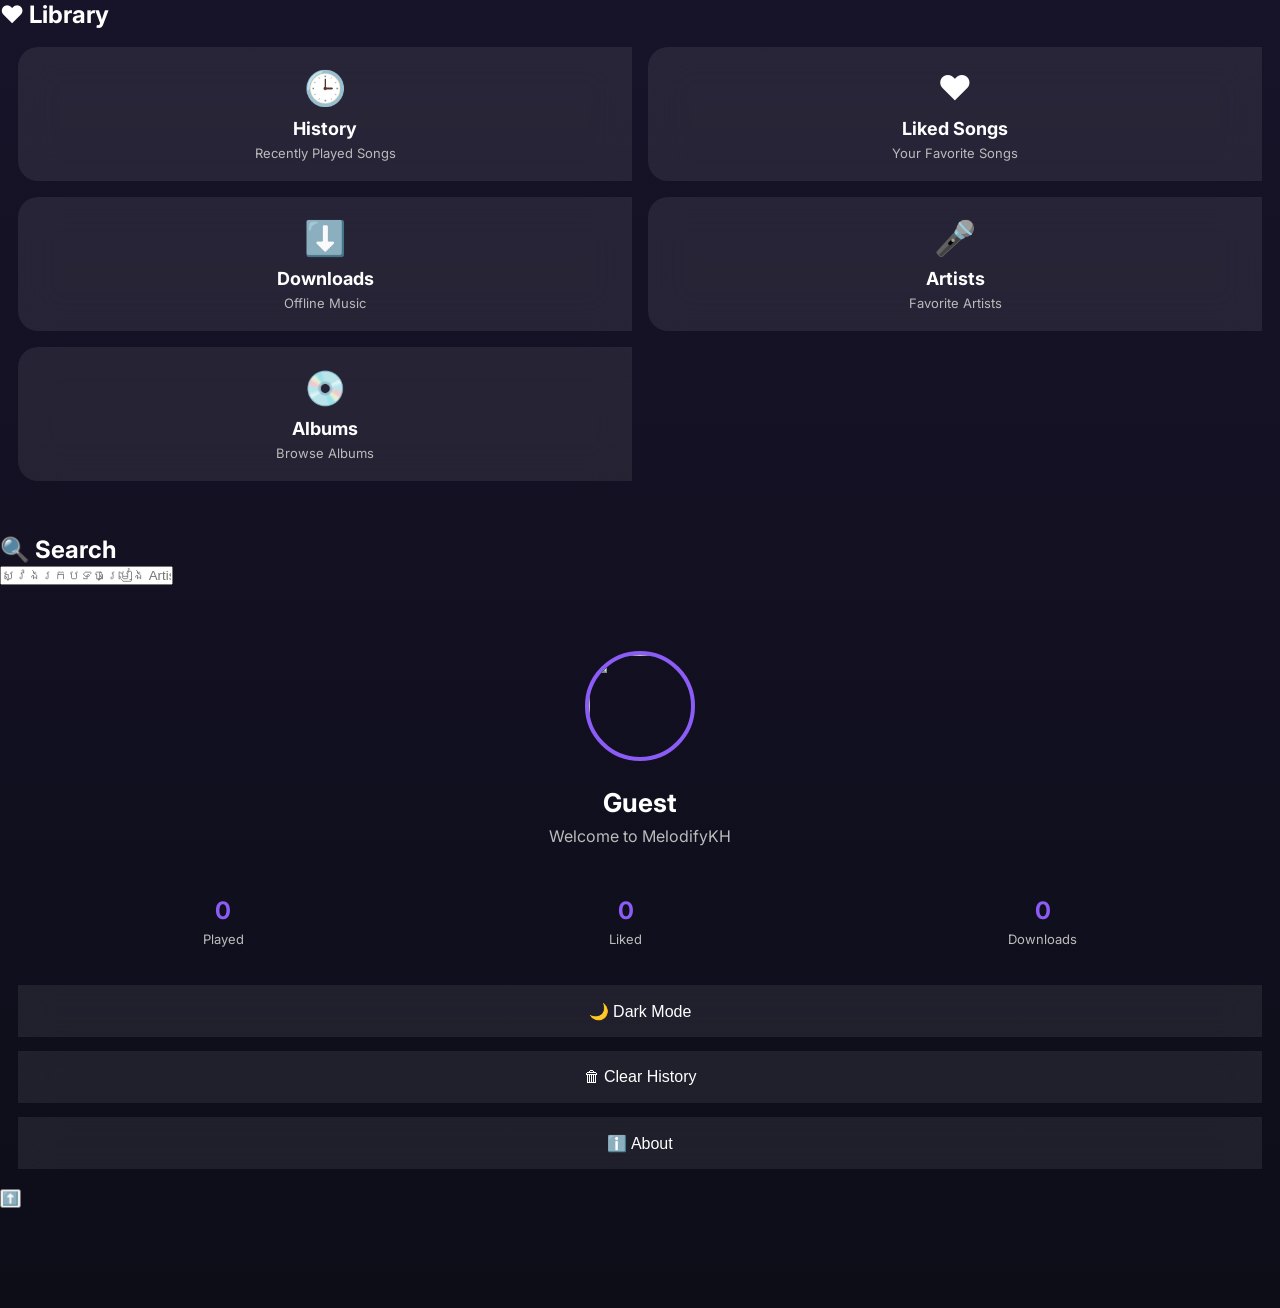
==== commit f2311fe8: "Update index.html" ====
--- a/index.html
+++ b/index.html
@@ -15,8 +15,6 @@
 <meta name="theme-color" content="#7c3aed">
 
 </head>
-
-<>
 
 <!-- Splash -->
 
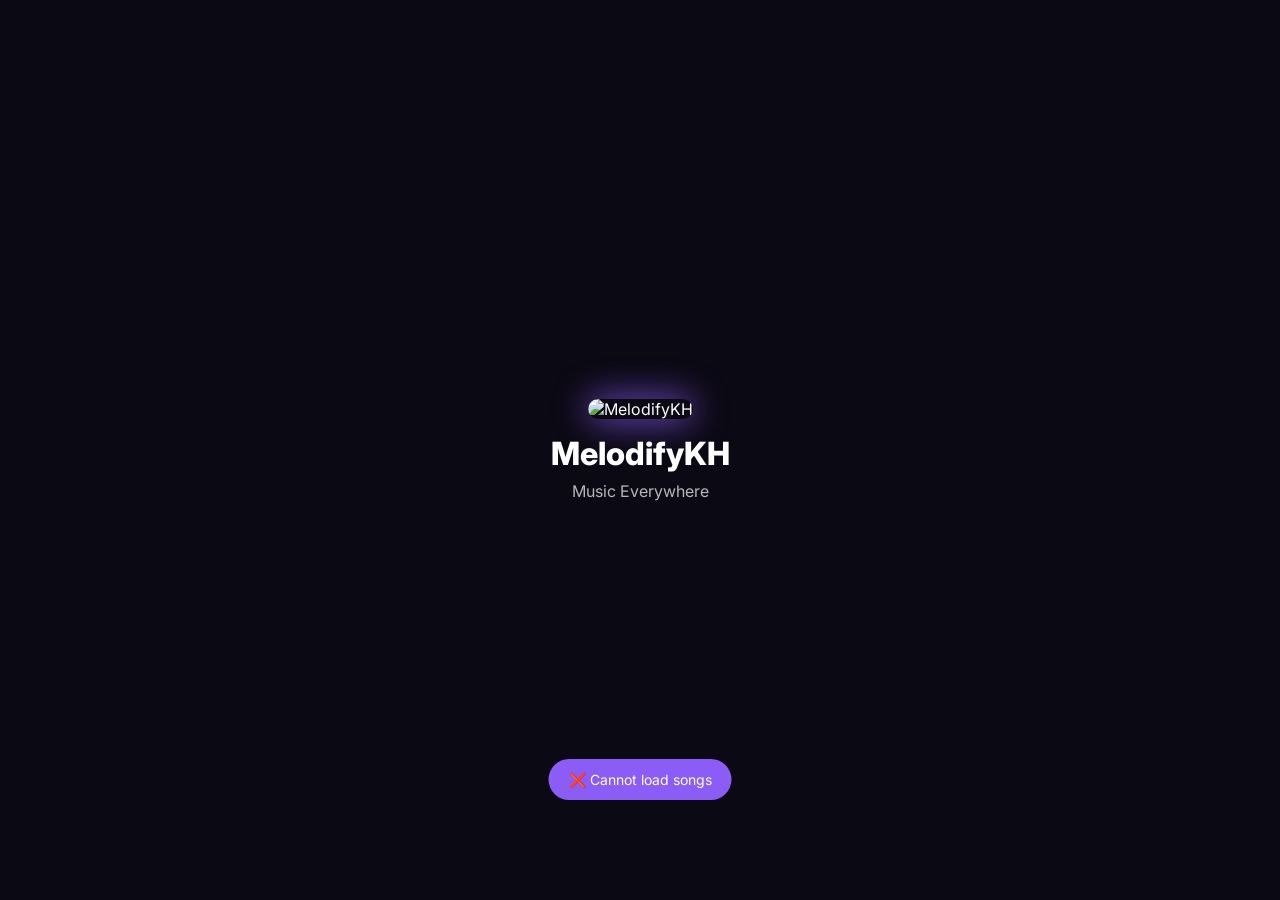
==== commit 09223e0d: "Update index.html" ====
--- a/index.html
+++ b/index.html
@@ -1,40 +1,76 @@
 <!DOCTYPE html>
 <html lang="km">
+
 <head>
+
 <meta charset="UTF-8">
-<meta name="viewport" content="width=device-width, initial-scale=1.0">
+
+<meta
+name="viewport"
+content="width=device-width, initial-scale=1.0">
+
 <title>MelodifyKH</title>
 
-<link rel="preconnect" href="https://fonts.googleapis.com">
-<link href="https://fonts.googleapis.com/css2?family=Inter:wght@400;500;600;700;800&display=swap" rel="stylesheet">
-
-<link rel="stylesheet" href="style.css">
-
-<link rel="manifest" href="manifest.json">
-
-<meta name="theme-color" content="#7c3aed">
+<link
+rel="stylesheet"
+href="style.css">
+
+<link
+rel="preconnect"
+href="https://fonts.googleapis.com">
+
+<link
+rel="preconnect"
+href="https://fonts.gstatic.com"
+crossorigin>
+
+<link
+href="https://fonts.googleapis.com/css2?family=Inter:wght@300;400;500;600;700;800&display=swap"
+rel="stylesheet">
+
+<link
+rel="manifest"
+href="manifest.json">
+
+<meta
+name="theme-color"
+content="#8b5cf6">
 
 </head>
 
+<body>
+
 <!-- Splash -->
 
 <div id="splash">
 
-    <div class="logoBox">
-
-        <img src="assets/logo.png">
-
-        <h1>MelodifyKH</h1>
-
-        <p>Khmer Music Player</p>
-
-    </div>
-
-</div>
-
-<!-- Background Blur -->
-
-<div id="backgroundBlur"></div>
+<div class="logoBox">
+
+<img
+src="assets/logo.png"
+alt="MelodifyKH">
+
+<h1>MelodifyKH</h1>
+
+<p>Music Everywhere</p>
+
+</div>
+
+</div>
+
+<!-- Loading -->
+
+<div id="loading">
+
+<div class="loader"></div>
+
+<p>Loading...</p>
+
+</div>
+
+<!-- Toast -->
+
+<div id="toast"></div>
 
 <!-- Header -->
 
@@ -42,7 +78,8 @@
 
 <div class="logo">
 
-<img src="assets/logo.png">
+<img
+src="assets/logo.png">
 
 <h2>MelodifyKH</h2>
 
@@ -50,17 +87,9 @@
 
 <div class="headerRight">
 
-<button id="themeBtn">
-
-🌙
-
-</button>
-
-<button id="settingBtn">
-
-⚙️
-
-</button>
+<button id="themeBtn">🌙</button>
+
+<button id="settingBtn">⚙️</button>
 
 </div>
 
@@ -73,18 +102,14 @@
 <div class="searchBox">
 
 <input
-
+id="searchInput"
 type="text"
-
-id="searchInput"
-
-placeholder="ស្វែងរកបទចម្រៀង Artist Album..."
-
->
-
-<button>
-
-🔍
+placeholder="ស្វែងរកបទចម្រៀង...">
+
+<button
+id="voiceSearch">
+
+🎤
 
 </button>
 
@@ -94,7 +119,7 @@
 
 <!-- Home -->
 
-<main>
+<main id="homePage">
 
 <!-- Trending -->
 
@@ -102,917 +127,658 @@
 
 <div class="titleRow">
 
-<h2>
-
-🔥 Trending
+<h2>🔥 Trending</h2>
+
+</div>
+
+<div
+id="trendingSongs"
+class="horizontalList">
+
+</div>
+
+</section>
+
+<!-- Recommended -->
+
+<section>
+
+<div class="titleRow">
+
+<h2>✨ Recommended</h2>
+
+</div>
+
+<div
+id="recommendedSongs"
+class="horizontalList">
+
+</div>
+
+</section>
+
+<!-- Most Played -->
+
+<section>
+
+<div class="titleRow">
+
+<h2>🎧 Most Played</h2>
+
+</div>
+
+<div
+id="mostPlayedSongs"
+class="horizontalList">
+
+</div>
+
+</section>
+
+<!-- Recently Added -->
+
+<section>
+
+<div class="titleRow">
+
+<h2>🆕 Recently Added</h2>
+
+</div>
+
+<div
+id="recentSongs"
+class="horizontalList">
+
+</div>
+
+</section>
+
+<!-- Discover -->
+
+<section>
+
+<div class="titleRow">
+
+<h2>🎵 Discover</h2>
+
+</div>
+
+<div
+id="discoverSongs"
+class="songGrid">
+
+</div>
+
+<div id="pagination"></div>
+
+</section>
+<!-- Artists -->
+
+<section>
+
+<div class="titleRow">
+
+<h2>🎤 Artists</h2>
+
+</div>
+
+<div
+id="artistList"
+class="artistGrid">
+
+</div>
+
+</section>
+
+<!-- Albums -->
+
+<section>
+
+<div class="titleRow">
+
+<h2>💿 Albums</h2>
+
+</div>
+
+<div
+id="albumList"
+class="albumGrid">
+
+</div>
+
+</section>
+
+</main>
+
+<!-- ========================= -->
+<!-- Search Page -->
+<!-- ========================= -->
+
+<section
+id="searchPage"
+style="display:none;">
+
+<div class="pageHeader">
+
+<h2>🔍 Search</h2>
+
+</div>
+
+<div
+id="searchResults"
+class="songGrid">
+
+</div>
+
+</section>
+
+<!-- ========================= -->
+<!-- Library -->
+<!-- ========================= -->
+
+<section
+id="libraryPage"
+style="display:none;">
+
+<div class="pageHeader">
+
+<h2>📚 Library</h2>
+
+</div>
+
+<div class="libraryMenu">
+
+<div
+id="historyCard"
+class="libraryCard">
+
+<span>🕒</span>
+
+<h3>History</h3>
+
+<p>Recently Played</p>
+
+</div>
+
+<div
+id="likedCard"
+class="libraryCard">
+
+<span>❤️</span>
+
+<h3>Liked Songs</h3>
+
+<p>Your Favorites</p>
+
+</div>
+
+<div
+id="downloadCard"
+class="libraryCard">
+
+<span>⬇️</span>
+
+<h3>Downloads</h3>
+
+<p>Offline Songs</p>
+
+</div>
+
+<div
+id="playlistCard"
+class="libraryCard">
+
+<span>🎵</span>
+
+<h3>Playlists</h3>
+
+<p>Your Collection</p>
+
+</div>
+
+</div>
+
+<div
+id="librarySongs"
+class="songGrid">
+
+</div>
+
+</section>
+
+<!-- ========================= -->
+<!-- Profile -->
+<!-- ========================= -->
+
+<section
+id="profilePage"
+style="display:none;">
+
+<div class="profileTop">
+
+<img
+id="profileAvatar"
+src="assets/logo.png">
+
+<h2>Melodify User</h2>
+
+<p>Enjoy your music.</p>
+
+</div>
+
+<div class="profileStats">
+
+<div>
+
+<h3
+id="likedCount">
+
+0
+
+</h3>
+
+<p>Liked</p>
+
+</div>
+
+<div>
+
+<h3
+id="totalPlayed">
+
+0
+
+</h3>
+
+<p>Played</p>
+
+</div>
+
+<div>
+
+<h3
+id="downloadCount">
+
+0
+
+</h3>
+
+<p>Downloads</p>
+
+</div>
+
+</div>
+
+<div class="profileMenu">
+
+<button id="artistCard">
+
+🎤 Favorite Artist
+
+</button>
+
+<button id="albumCard">
+
+💿 Albums
+
+</button>
+
+<button id="settingOpen">
+
+⚙️ Settings
+
+</button>
+
+</div>
+
+    </section>
+    <!-- ========================= -->
+<!-- Queue Panel -->
+<!-- ========================= -->
+
+<div id="queuePanel">
+
+<div class="queueHeader">
+
+<h2>🎵 Up Next</h2>
+
+<button id="closeQueue">✕</button>
+
+</div>
+
+<div id="queueSongs"></div>
+
+</div>
+
+<!-- ========================= -->
+<!-- Mini Player -->
+<!-- ========================= -->
+
+<div id="miniPlayer" style="display:none;">
+
+<img
+id="miniCover"
+src="assets/logo.png">
+
+<div class="miniInfo">
+
+<h3 id="miniTitle">Title</h3>
+
+<p id="miniArtist">Artist</p>
+
+</div>
+
+<div class="miniButtons">
+
+<button id="miniPlay">▶</button>
+
+</div>
+
+</div>
+
+<!-- ========================= -->
+<!-- Full Player -->
+<!-- ========================= -->
+
+<section id="playerPage">
+
+<button id="closePlayer">
+
+⌄
+
+</button>
+
+<div class="coverDisc">
+
+<img
+id="playerCover"
+src="assets/logo.png">
+
+</div>
+
+<h2 id="playerTitle">
+
+Song Title
 
 </h2>
 
-<a>
-
-See All
-
-</a>
-
-</div>
-
-<div
-
-id="trendingSongs"
-
-class="horizontalList"
-
->
-
-</div>
-
-</section>
-
-<!-- Recommended -->
-
-<section>
-
-<div class="titleRow">
-
-<h2>
-
-❤️ Recommended
-
-</h2>
-
-<a>
-
-See All
-
-</a>
-
-</div>
-
-<div
-
-id="recommendedSongs"
-
-class="horizontalList"
-
->
-
-</div>
-
-</section>
-
-<!-- New -->
-
-<section>
-
-<div class="titleRow">
-
-<h2>
-
-🆕 New Songs
-
-</h2>
-
-<a>
-
-See All
-
-</a>
-
-</div>
-
-<div
-
-id="newSongs"
-
-class="horizontalList"
-
->
-
-</div>
-
-</section>
-
-<!-- Artists -->
-
-<section>
-
-<div class="titleRow">
-
-<h2>
-
-🎤 Artists
-
-</h2>
-
-<a>
-
-See All
-
-</a>
-
-</div>
-
-<div
-
-id="artistList"
-
-class="artistGrid"
-
->
-
-</div>
-
-</section>
-
-<!-- Albums -->
-
-<section>
-
-<div class="titleRow">
-
-<h2>
-
-💿 Albums
-
-</h2>
-
-<a>
-
-See All
-
-</a>
-
-</div>
-
-<div
-
-id="albumList"
-
-class="albumGrid"
-
->
-
-</div>
-
-</section>
-
-<!-- Discover -->
-
-<section>
-
-<div class="titleRow">
-
-<h2>
-
-🎲 Discover
-
-</h2>
-
-</div>
-
-<div
-
-id="discoverSongs"
-
-class="songGrid"
-
->
-
-</div>
-
-</section>
-
-</main>
-
-<!-- Mini Player -->
-
-<div id="miniPlayer">
-
-<img
-
-id="miniCover"
-
-src="assets/default.png"
-
->
-
-<div class="miniInfo">
-
-<h3 id="miniTitle">
-
-No Song
-
-</h3>
-
-<p id="miniArtist">
-
--
+<p id="playerArtist">
+
+Artist
 
 </p>
 
-</div>
-
-<div class="miniButtons">
-
-<button id="miniPlay">
+<input
+type="range"
+id="seekBar"
+value="0">
+
+<div class="timeRow">
+
+<span id="currentTime">
+
+0:00
+
+</span>
+
+<span id="duration">
+
+0:00
+
+</span>
+
+</div>
+
+<div class="playerControls">
+
+<button id="shuffleBtn">
+
+🔀
+
+</button>
+
+<button id="prevBtn">
+
+⏮
+
+</button>
+
+<button id="playBtn">
 
 ▶
 
 </button>
 
-</div>
-
-</div>
-
-<!-- Full Player -->
-
-<div id="playerPage">
-
-<div class="playerHeader">
-
-<button id="closePlayer">
-
-⌄
-
-</button>
-
-<h3>
-
-Now Playing
-
-</h3>
-
-<div></div>
-
-</div>
-
-<div class="coverArea">
-
-<div class="coverDisc">
-
-<img
-
-id="playerCover"
-
-src="assets/default.png"
-
->
-
-</div>
-
-</div>
-
-<h2 id="playerTitle">
-
-No Song
-
-</h2>
-
-<p id="playerArtist">
-
--
+<button id="nextBtn">
+
+⏭
+
+</button>
+
+<button id="repeatBtn">
+
+🔁
+
+</button>
+
+</div>
+
+<div class="playerActions">
+
+<button id="likeSong">
+
+❤️
+
+</button>
+
+<button id="downloadSong">
+
+⬇️
+
+</button>
+
+<button id="shareSong">
+
+📤
+
+</button>
+
+<button id="addQueue">
+
+➕
+
+</button>
+
+</div>
+
+<div id="lyrics">
+
+No Lyrics
+
+</div>
+
+</section>
+<!-- ========================= -->
+<!-- Settings Modal -->
+<!-- ========================= -->
+
+<div id="settingsModal" class="modal hidden">
+
+<div class="modal-content">
+
+<div class="modal-header">
+
+<h2>⚙️ Settings</h2>
+
+<button id="closeSettings">✕</button>
+
+</div>
+
+<div class="setting-item">
+
+<span>🌙 Dark Mode</span>
+
+<label class="switch">
+
+<input type="checkbox" id="darkSwitch">
+
+<span class="slider"></span>
+
+</label>
+
+</div>
+
+<div class="setting-item">
+
+<span>🔀 Shuffle</span>
+
+<label class="switch">
+
+<input type="checkbox" id="shuffleSwitch">
+
+<span class="slider"></span>
+
+</label>
+
+</div>
+
+<div class="setting-item">
+
+<span>🔁 Repeat</span>
+
+<label class="switch">
+
+<input type="checkbox" id="repeatSwitch">
+
+<span class="slider"></span>
+
+</label>
+
+</div>
+
+<div class="setting-item">
+
+<span>🔔 Notification</span>
+
+<label class="switch">
+
+<input type="checkbox" id="notificationSwitch">
+
+<span class="slider"></span>
+
+</label>
+
+</div>
+
+<div class="setting-item">
+
+<span>📲 Install App</span>
+
+<button id="installBtn">
+
+Install
+
+</button>
+
+</div>
+
+<div class="setting-item">
+
+<span>😴 Sleep Timer</span>
+
+<button id="openSleep">
+
+Open
+
+</button>
+
+</div>
+
+</div>
+
+</div>
+
+<!-- ========================= -->
+<!-- Sleep Timer -->
+<!-- ========================= -->
+
+<div id="sleepModal" class="modal hidden">
+
+<div class="modal-content">
+
+<div class="modal-header">
+
+<h2>😴 Sleep Timer</h2>
+
+<button id="closeSleep">✕</button>
+
+</div>
+
+<div class="sleep-list">
+
+<button data-time="10">10 Minutes</button>
+
+<button data-time="20">20 Minutes</button>
+
+<button data-time="30">30 Minutes</button>
+
+<button data-time="60">60 Minutes</button>
+
+<button data-time="0">Cancel</button>
+
+</div>
+
+</div>
+
+</div>
+
+<!-- ========================= -->
+<!-- Offline Banner -->
+<!-- ========================= -->
+
+<div id="offlineBanner" class="hidden">
+
+📡 No Internet Connection
+
+</div>
+
+<div id="onlineBanner" class="hidden">
+
+✅ Connected
+
+</div>
+
+<!-- ========================= -->
+<!-- Install Prompt -->
+<!-- ========================= -->
+
+<div id="installPrompt" class="hidden">
+
+<p>
+
+Install MelodifyKH App?
 
 </p>
 
-<div class="progressArea">
-
-<span id="currentTime">
-
-0:00
-
-</span>
-
-<input
-
-type="range"
-
-id="seekBar"
-
-value="0"
-
->
-
-<span id="duration">
-
-0:00
-
-</span>
-
-</div>
-
-<div class="controlButtons">
-
-<button id="shuffleBtn">
-
-🔀
-
-</button>
-
-<button id="prevBtn">
-
-⏮
-
-</button>
-
-<button id="playBtn">
-
-▶
-
-</button>
-
-<button id="nextBtn">
-
-⏭
-
-</button>
-
-<button id="repeatBtn">
-
-🔁
-
-</button>
-
-</div>
-
-<div class="actionButtons">
-
-<button>
-
-❤️
-
-</button>
-
-<button>
-
-⬇
-
-</button>
-
-<button>
-
-📤
-
-</button>
-
-<button>
-
-🎤
-
-</button>
-
-</div>
-
-<div id="lyricsBox">
-
-<h3>
-
-Lyrics
-
-</h3>
-
-<div id="lyrics">
-
-No Lyrics
-
-</div>
-
-</div>
-
-</div>
-
-<!-- Bottom Navigation -->
-
-<nav>
-
-<button class="active">
-
-🏠
-
-<p>
-
-Home
-
-</p>
-
-</button>
-
-<button>
-
-🔍
-
-<p>
-
-Search
-
-</p>
-
-</button>
-
-<button>
-
-❤️
-
-<p>
-
-Library
-
-</p>
-
-</button>
-
-<button>
-
-👤
-
-<p>
-
-Profile
-
-</p>
-
-</button>
-
-</nav>
+<button id="installBtn">
+
+Install
+
+</button>
+
+</div>
+
+<!-- ========================= -->
+<!-- Audio -->
+<!-- ========================= -->
 
 <audio id="audio"></audio>
 
+<!-- ========================= -->
+<!-- Scripts -->
+<!-- ========================= -->
+
 <script src="app.js"></script>
-<!-- ===================== LIBRARY PAGE ===================== -->
-
-<section id="libraryPage" class="page">
-
-<div class="pageHeader">
-
-<h2>❤️ Library</h2>
-
-</div>
-
-<div class="libraryMenu">
-
-<div class="libraryCard" id="historyCard">
-
-<span>🕒</span>
-
-<h3>History</h3>
-
-<p>Recently Played Songs</p>
-
-</div>
-
-<div class="
-  libraryCard" id="likedCard">
-
-<span>❤️</span>
-
-<h3>Liked Songs</h3>
-
-<p>Your Favorite Songs</p>
-
-</div>
-
-<div class="libraryCard" id="downloadCard">
-
-<span>⬇️</span>
-
-<h3>Downloads</h3>
-
-<p>Offline Music</p>
-
-</div>
-
-<div class="libraryCard" id="artistCard">
-
-<span>🎤</span>
-
-<h3>Artists</h3>
-
-<p>Favorite Artists</p>
-
-</div>
-
-<div class="libraryCard" id="albumCard">
-
-<span>💿</span>
-
-<h3>Albums</h3>
-
-<p>Browse Albums</p>
-
-</div>
-
-</div>
-
-<div id="librarySongs" class="songGrid"></div>
-
-</section>
-
-<!-- ===================== SEARCH PAGE ===================== -->
-
-<section id="searchPage" class="page">
-
-<div class="pageHeader">
-
-<h2>🔍 Search</h2>
-
-</div>
-
-<div class="searchContainer">
-
-<input
-type="text"
-id="globalSearch"
-placeholder="ស្វែងរកបទចម្រៀង Artist Album..."
-autocomplete="off">
-
-</div>
-
-<div id="searchSuggestion"></div>
-
-<div id="searchResult" class="songGrid"></div>
-
-</section>
-
-<!-- ===================== PROFILE PAGE ===================== -->
-
-<section id="profilePage" class="page">
-
-<div class="profileTop">
-
-<img
-src="assets/default-avatar.png"
-id="profileAvatar">
-
-<h2>Guest</h2>
-
-<p>Welcome to MelodifyKH</p>
-
-</div>
-
-<div class="profileStats">
-
-<div>
-
-<h3 id="totalPlayed">
-
-0
-
-</h3>
-
-<p>Played</p>
-
-</div>
-
-<div>
-
-<h3 id="likedCount">
-
-0
-
-</h3>
-
-<p>Liked</p>
-
-</div>
-
-<div>
-
-<h3 id="downloadCount">
-
-0
-
-</h3>
-
-<p>Downloads</p>
-
-</div>
-
-</div>
-
-<div class="profileMenu">
-
-<button id="themeButton">
-
-🌙 Dark Mode
-
-</button>
-
-<button id="clearHistory">
-
-🗑 Clear History
-
-</button>
-
-<button id="aboutButton">
-
-ℹ️ About
-
-</button>
-
-</div>
-
-</section>
-
-<!-- ===================== TOAST ===================== -->
-
-<div id="toast"></div>
-
-<!-- ===================== LOADING ===================== -->
-
-<div id="loading">
-
-<div class="loader"></div>
-
-<p>Loading...</p>
-
-</div>
-
-<!-- ===================== QUEUE ===================== -->
-
-<div id="queuePanel">
-
-<div class="queueHeader">
-
-<h2>🎵 Up Next</h2>
-
-<button id="closeQueue">
-
-✖
-
-</button>
-
-</div>
-
-<div id="queueSongs"></div>
-
-</div>
-  <!-- ================= SETTINGS ================= -->
-
-<div id="settingsModal" class="modal hidden">
-
-    <div class="modal-content">
-
-        <div class="modal-header">
-            <h2>⚙️ Settings</h2>
-            <button id="closeSettings">✕</button>
-        </div>
-
-        <div class="setting-item">
-            <span>🌙 Dark Mode</span>
-            <label class="switch">
-                <input type="checkbox" id="darkSwitch">
-                <span class="slider"></span>
-            </label>
-        </div>
-
-        <div class="setting-item">
-            <span>🔔 Notification</span>
-            <label class="switch">
-                <input type="checkbox" id="notificationSwitch">
-                <span class="slider"></span>
-            </label>
-        </div>
-
-        <div class="setting-item">
-            <span>🎵 Auto Play</span>
-            <label class="switch">
-                <input type="checkbox" id="autoplaySwitch">
-                <span class="slider"></span>
-            </label>
-        </div>
-
-        <div class="setting-item">
-            <span>📥 High Quality</span>
-            <label class="switch">
-                <input type="checkbox" id="hqSwitch">
-                <span class="slider"></span>
-            </label>
-        </div>
-
-    </div>
-
-</div>
-
-<!-- ================= SHARE MODAL ================= -->
-
-<div id="shareModal" class="modal hidden">
-
-    <div class="modal-content">
-
-        <div class="modal-header">
-
-            <h2>📤 Share Song</h2>
-
-            <button id="closeShare">
-                ✕
-            </button>
-
-        </div>
-
-        <button id="copyLinkBtn">
-            🔗 Copy Link
-        </button>
-
-        <button id="telegramBtn">
-            📨 Telegram
-        </button>
-
-        <button id="facebookBtn">
-            📘 Facebook
-        </button>
-
-    </div>
-
-</div>
-
-<!-- ================= ABOUT ================= -->
-
-<div id="aboutModal" class="modal hidden">
-
-    <div class="modal-content">
-
-        <img src="assets/logo.png" class="aboutLogo">
-
-        <h2>MelodifyKH</h2>
-
-        <p>
-            Khme
-          r Music Streaming Platform
-        </p>
-
-        <p>
-            Version 3.0
-        </p>
-
-        <p>
-            Made with ❤️ in Cambodia
-        </p>
-
-    </div>
-
-</div>
-
-<!-- ================= SCROLL TO TOP ================= -->
-
-<button id="scrollTopBtn">
-
-⬆️
-
-</button>
-
-  <!-- ================= INSTALL APP ================= -->
-
-<div id="installPrompt" class="glass-card hidden">
-
-    <div class="install-left">
-
-        <img
-            src="assets/logo.png"
-            alt="MelodifyKH"
-            class="install-logo">
-
-        <div>
-
-            <h3>Install MelodifyKH</h3>
-
-            <p>ដំឡើងជា App លើទូរស័ព្ទ</p>
-
-        </div>
-
-    </div>
-
-    <button id="installBtn">
-        Install
-    </button>
-
-</div>
-
-<!-- ================= SLEEP TIMER ================= -->
-
-<div id="sleepModal" class="modal hidden">
-
-    <div class="modal-content">
-
-        <div class="modal-header">
-
-            <h2>😴 Sleep Timer</h2>
-
-            <button id="closeSleep">
-                ✕
-            </button>
-
-        </div>
-
-        <div class="sleep-list">
-
-            <button data-time="5">
-                5 Minutes
-            </button>
-
-            <button data-time="10">
-                10 Minutes
-            </button>
-
-            <button data-time="15">
-                15 Minutes
-            </button>
-
-            <button data-time="30">
-                30 Minutes
-            </button>
-
-            <button data-time="60">
-                1 Hour
-            </button>
-
-            <button data-time="0">
-                Cancel
-            </button>
-
-        </div>
-
-    </div>
-
-</div>
-
-<!-- ================= EQUALIZER ================= -->
-
-<div id="equalizer">
-
-    <span></span>
-
-    <span></span>
-
-    <span></span>
-
-    <span></span>
-
-    <span></span>
-
-</div>
-
-<!-- ================= OFFLINE ================= -->
-
-<div id="offlineBanner" class="hidden">
-
-📡 Offline Mode
-
-</div>
-
-<!-- ================= ONLINE ================= -->
-
-<div id="onlineBanner" class="hidden">
-
-✅ Back Online
-
-</div>
-
-<!-- ================= CONTEXT MENU ================= -->
-
-<div id="songMenu" class="hidden">
-
-    <button id="playNext">
-
-        ▶️ Play Next
-
-    </button>
-
-    <button id="addQueue">
-
-        🎵 Add to Queue
-
-    </button>
-
-    <button id="likeSong">
-
-        ❤️ Like
-
-    </button>
-
-    <button id="downloadSong">
-
-        ⬇️ Download
-
-    </button>
-
-    <button id="shareSong">
-
-        📤 Share
-
-    </button>
-
-    <button id="songInfo">
-
-        ℹ️ Song Info
-
-    </button>
-
-</div>
-
-<!-- ================= END ================= -->
-
-<audio id="audio"></audio>
-
-<script src="app.js"></script>
 
 </body>
 
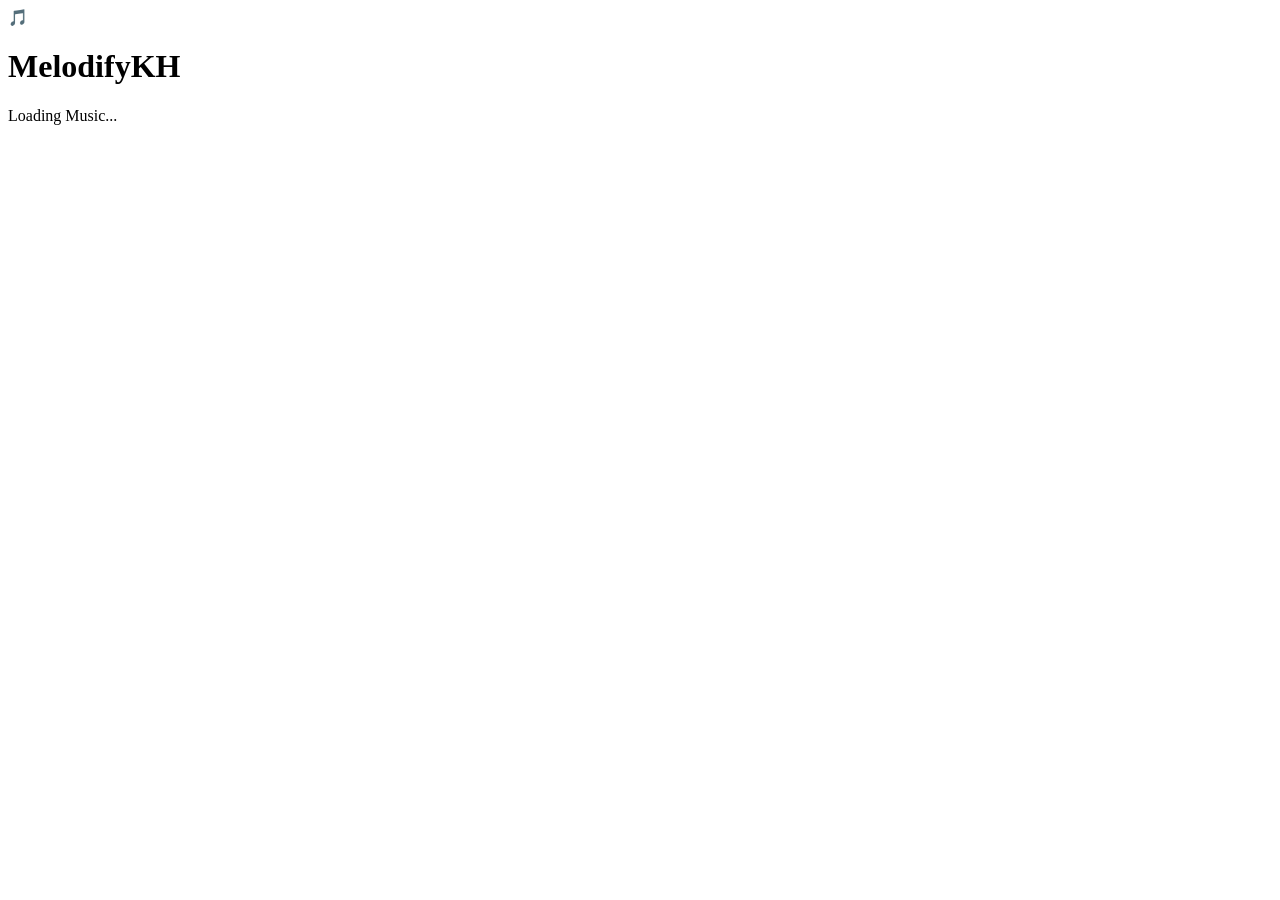
==== commit 421fcdae: "Update index.html" ====
--- a/index.html
+++ b/index.html
@@ -1,782 +1,44 @@
 <!DOCTYPE html>
-<html lang="km">
+<html lang="en">
 
 <head>
 
 <meta charset="UTF-8">
 
-<meta
-name="viewport"
+<meta name="viewport"
 content="width=device-width, initial-scale=1.0">
 
 <title>MelodifyKH</title>
 
-<link
-rel="stylesheet"
-href="style.css">
-
-<link
-rel="preconnect"
-href="https://fonts.googleapis.com">
-
-<link
-rel="preconnect"
-href="https://fonts.gstatic.com"
-crossorigin>
-
-<link
-href="https://fonts.googleapis.com/css2?family=Inter:wght@300;400;500;600;700;800&display=swap"
-rel="stylesheet">
-
-<link
-rel="manifest"
-href="manifest.json">
-
-<meta
-name="theme-color"
-content="#8b5cf6">
+<link rel="stylesheet" href="style.css">
 
 </head>
 
 <body>
 
-<!-- Splash -->
+<!-- Splash Screen -->
 
 <div id="splash">
 
-<div class="logoBox">
+    <div class="logo">
 
-<img
-src="assets/logo.png"
-alt="MelodifyKH">
+        🎵
 
-<h1>MelodifyKH</h1>
+    </div>
 
-<p>Music Everywhere</p>
+    <h1>MelodifyKH</h1>
+
+    <p>Loading Music...</p>
 
 </div>
 
-</div>
+<!-- Main App -->
 
-<!-- Loading -->
-
-<div id="loading">
-
-<div class="loader"></div>
-
-<p>Loading...</p>
+<div id="app">
 
 </div>
 
-<!-- Toast -->
-
-<div id="toast"></div>
-
-<!-- Header -->
-
-<header>
-
-<div class="logo">
-
-<img
-src="assets/logo.png">
-
-<h2>MelodifyKH</h2>
-
-</div>
-
-<div class="headerRight">
-
-<button id="themeBtn">🌙</button>
-
-<button id="settingBtn">⚙️</button>
-
-</div>
-
-</header>
-
-<!-- Search -->
-
-<section class="searchSection">
-
-<div class="searchBox">
-
-<input
-id="searchInput"
-type="text"
-placeholder="ស្វែងរកបទចម្រៀង...">
-
-<button
-id="voiceSearch">
-
-🎤
-
-</button>
-
-</div>
-
-</section>
-
-<!-- Home -->
-
-<main id="homePage">
-
-<!-- Trending -->
-
-<section>
-
-<div class="titleRow">
-
-<h2>🔥 Trending</h2>
-
-</div>
-
-<div
-id="trendingSongs"
-class="horizontalList">
-
-</div>
-
-</section>
-
-<!-- Recommended -->
-
-<section>
-
-<div class="titleRow">
-
-<h2>✨ Recommended</h2>
-
-</div>
-
-<div
-id="recommendedSongs"
-class="horizontalList">
-
-</div>
-
-</section>
-
-<!-- Most Played -->
-
-<section>
-
-<div class="titleRow">
-
-<h2>🎧 Most Played</h2>
-
-</div>
-
-<div
-id="mostPlayedSongs"
-class="horizontalList">
-
-</div>
-
-</section>
-
-<!-- Recently Added -->
-
-<section>
-
-<div class="titleRow">
-
-<h2>🆕 Recently Added</h2>
-
-</div>
-
-<div
-id="recentSongs"
-class="horizontalList">
-
-</div>
-
-</section>
-
-<!-- Discover -->
-
-<section>
-
-<div class="titleRow">
-
-<h2>🎵 Discover</h2>
-
-</div>
-
-<div
-id="discoverSongs"
-class="songGrid">
-
-</div>
-
-<div id="pagination"></div>
-
-</section>
-<!-- Artists -->
-
-<section>
-
-<div class="titleRow">
-
-<h2>🎤 Artists</h2>
-
-</div>
-
-<div
-id="artistList"
-class="artistGrid">
-
-</div>
-
-</section>
-
-<!-- Albums -->
-
-<section>
-
-<div class="titleRow">
-
-<h2>💿 Albums</h2>
-
-</div>
-
-<div
-id="albumList"
-class="albumGrid">
-
-</div>
-
-</section>
-
-</main>
-
-<!-- ========================= -->
-<!-- Search Page -->
-<!-- ========================= -->
-
-<section
-id="searchPage"
-style="display:none;">
-
-<div class="pageHeader">
-
-<h2>🔍 Search</h2>
-
-</div>
-
-<div
-id="searchResults"
-class="songGrid">
-
-</div>
-
-</section>
-
-<!-- ========================= -->
-<!-- Library -->
-<!-- ========================= -->
-
-<section
-id="libraryPage"
-style="display:none;">
-
-<div class="pageHeader">
-
-<h2>📚 Library</h2>
-
-</div>
-
-<div class="libraryMenu">
-
-<div
-id="historyCard"
-class="libraryCard">
-
-<span>🕒</span>
-
-<h3>History</h3>
-
-<p>Recently Played</p>
-
-</div>
-
-<div
-id="likedCard"
-class="libraryCard">
-
-<span>❤️</span>
-
-<h3>Liked Songs</h3>
-
-<p>Your Favorites</p>
-
-</div>
-
-<div
-id="downloadCard"
-class="libraryCard">
-
-<span>⬇️</span>
-
-<h3>Downloads</h3>
-
-<p>Offline Songs</p>
-
-</div>
-
-<div
-id="playlistCard"
-class="libraryCard">
-
-<span>🎵</span>
-
-<h3>Playlists</h3>
-
-<p>Your Collection</p>
-
-</div>
-
-</div>
-
-<div
-id="librarySongs"
-class="songGrid">
-
-</div>
-
-</section>
-
-<!-- ========================= -->
-<!-- Profile -->
-<!-- ========================= -->
-
-<section
-id="profilePage"
-style="display:none;">
-
-<div class="profileTop">
-
-<img
-id="profileAvatar"
-src="assets/logo.png">
-
-<h2>Melodify User</h2>
-
-<p>Enjoy your music.</p>
-
-</div>
-
-<div class="profileStats">
-
-<div>
-
-<h3
-id="likedCount">
-
-0
-
-</h3>
-
-<p>Liked</p>
-
-</div>
-
-<div>
-
-<h3
-id="totalPlayed">
-
-0
-
-</h3>
-
-<p>Played</p>
-
-</div>
-
-<div>
-
-<h3
-id="downloadCount">
-
-0
-
-</h3>
-
-<p>Downloads</p>
-
-</div>
-
-</div>
-
-<div class="profileMenu">
-
-<button id="artistCard">
-
-🎤 Favorite Artist
-
-</button>
-
-<button id="albumCard">
-
-💿 Albums
-
-</button>
-
-<button id="settingOpen">
-
-⚙️ Settings
-
-</button>
-
-</div>
-
-    </section>
-    <!-- ========================= -->
-<!-- Queue Panel -->
-<!-- ========================= -->
-
-<div id="queuePanel">
-
-<div class="queueHeader">
-
-<h2>🎵 Up Next</h2>
-
-<button id="closeQueue">✕</button>
-
-</div>
-
-<div id="queueSongs"></div>
-
-</div>
-
-<!-- ========================= -->
-<!-- Mini Player -->
-<!-- ========================= -->
-
-<div id="miniPlayer" style="display:none;">
-
-<img
-id="miniCover"
-src="assets/logo.png">
-
-<div class="miniInfo">
-
-<h3 id="miniTitle">Title</h3>
-
-<p id="miniArtist">Artist</p>
-
-</div>
-
-<div class="miniButtons">
-
-<button id="miniPlay">▶</button>
-
-</div>
-
-</div>
-
-<!-- ========================= -->
-<!-- Full Player -->
-<!-- ========================= -->
-
-<section id="playerPage">
-
-<button id="closePlayer">
-
-⌄
-
-</button>
-
-<div class="coverDisc">
-
-<img
-id="playerCover"
-src="assets/logo.png">
-
-</div>
-
-<h2 id="playerTitle">
-
-Song Title
-
-</h2>
-
-<p id="playerArtist">
-
-Artist
-
-</p>
-
-<input
-type="range"
-id="seekBar"
-value="0">
-
-<div class="timeRow">
-
-<span id="currentTime">
-
-0:00
-
-</span>
-
-<span id="duration">
-
-0:00
-
-</span>
-
-</div>
-
-<div class="playerControls">
-
-<button id="shuffleBtn">
-
-🔀
-
-</button>
-
-<button id="prevBtn">
-
-⏮
-
-</button>
-
-<button id="playBtn">
-
-▶
-
-</button>
-
-<button id="nextBtn">
-
-⏭
-
-</button>
-
-<button id="repeatBtn">
-
-🔁
-
-</button>
-
-</div>
-
-<div class="playerActions">
-
-<button id="likeSong">
-
-❤️
-
-</button>
-
-<button id="downloadSong">
-
-⬇️
-
-</button>
-
-<button id="shareSong">
-
-📤
-
-</button>
-
-<button id="addQueue">
-
-➕
-
-</button>
-
-</div>
-
-<div id="lyrics">
-
-No Lyrics
-
-</div>
-
-</section>
-<!-- ========================= -->
-<!-- Settings Modal -->
-<!-- ========================= -->
-
-<div id="settingsModal" class="modal hidden">
-
-<div class="modal-content">
-
-<div class="modal-header">
-
-<h2>⚙️ Settings</h2>
-
-<button id="closeSettings">✕</button>
-
-</div>
-
-<div class="setting-item">
-
-<span>🌙 Dark Mode</span>
-
-<label class="switch">
-
-<input type="checkbox" id="darkSwitch">
-
-<span class="slider"></span>
-
-</label>
-
-</div>
-
-<div class="setting-item">
-
-<span>🔀 Shuffle</span>
-
-<label class="switch">
-
-<input type="checkbox" id="shuffleSwitch">
-
-<span class="slider"></span>
-
-</label>
-
-</div>
-
-<div class="setting-item">
-
-<span>🔁 Repeat</span>
-
-<label class="switch">
-
-<input type="checkbox" id="repeatSwitch">
-
-<span class="slider"></span>
-
-</label>
-
-</div>
-
-<div class="setting-item">
-
-<span>🔔 Notification</span>
-
-<label class="switch">
-
-<input type="checkbox" id="notificationSwitch">
-
-<span class="slider"></span>
-
-</label>
-
-</div>
-
-<div class="setting-item">
-
-<span>📲 Install App</span>
-
-<button id="installBtn">
-
-Install
-
-</button>
-
-</div>
-
-<div class="setting-item">
-
-<span>😴 Sleep Timer</span>
-
-<button id="openSleep">
-
-Open
-
-</button>
-
-</div>
-
-</div>
-
-</div>
-
-<!-- ========================= -->
-<!-- Sleep Timer -->
-<!-- ========================= -->
-
-<div id="sleepModal" class="modal hidden">
-
-<div class="modal-content">
-
-<div class="modal-header">
-
-<h2>😴 Sleep Timer</h2>
-
-<button id="closeSleep">✕</button>
-
-</div>
-
-<div class="sleep-list">
-
-<button data-time="10">10 Minutes</button>
-
-<button data-time="20">20 Minutes</button>
-
-<button data-time="30">30 Minutes</button>
-
-<button data-time="60">60 Minutes</button>
-
-<button data-time="0">Cancel</button>
-
-</div>
-
-</div>
-
-</div>
-
-<!-- ========================= -->
-<!-- Offline Banner -->
-<!-- ========================= -->
-
-<div id="offlineBanner" class="hidden">
-
-📡 No Internet Connection
-
-</div>
-
-<div id="onlineBanner" class="hidden">
-
-✅ Connected
-
-</div>
-
-<!-- ========================= -->
-<!-- Install Prompt -->
-<!-- ========================= -->
-
-<div id="installPrompt" class="hidden">
-
-<p>
-
-Install MelodifyKH App?
-
-</p>
-
-<button id="installBtn">
-
-Install
-
-</button>
-
-</div>
-
-<!-- ========================= -->
-<!-- Audio -->
-<!-- ========================= -->
-
-<audio id="audio"></audio>
-
-<!-- ========================= -->
-<!-- Scripts -->
-<!-- ========================= -->
+<script src="config.js"></script>
 
 <script src="app.js"></script>
 
